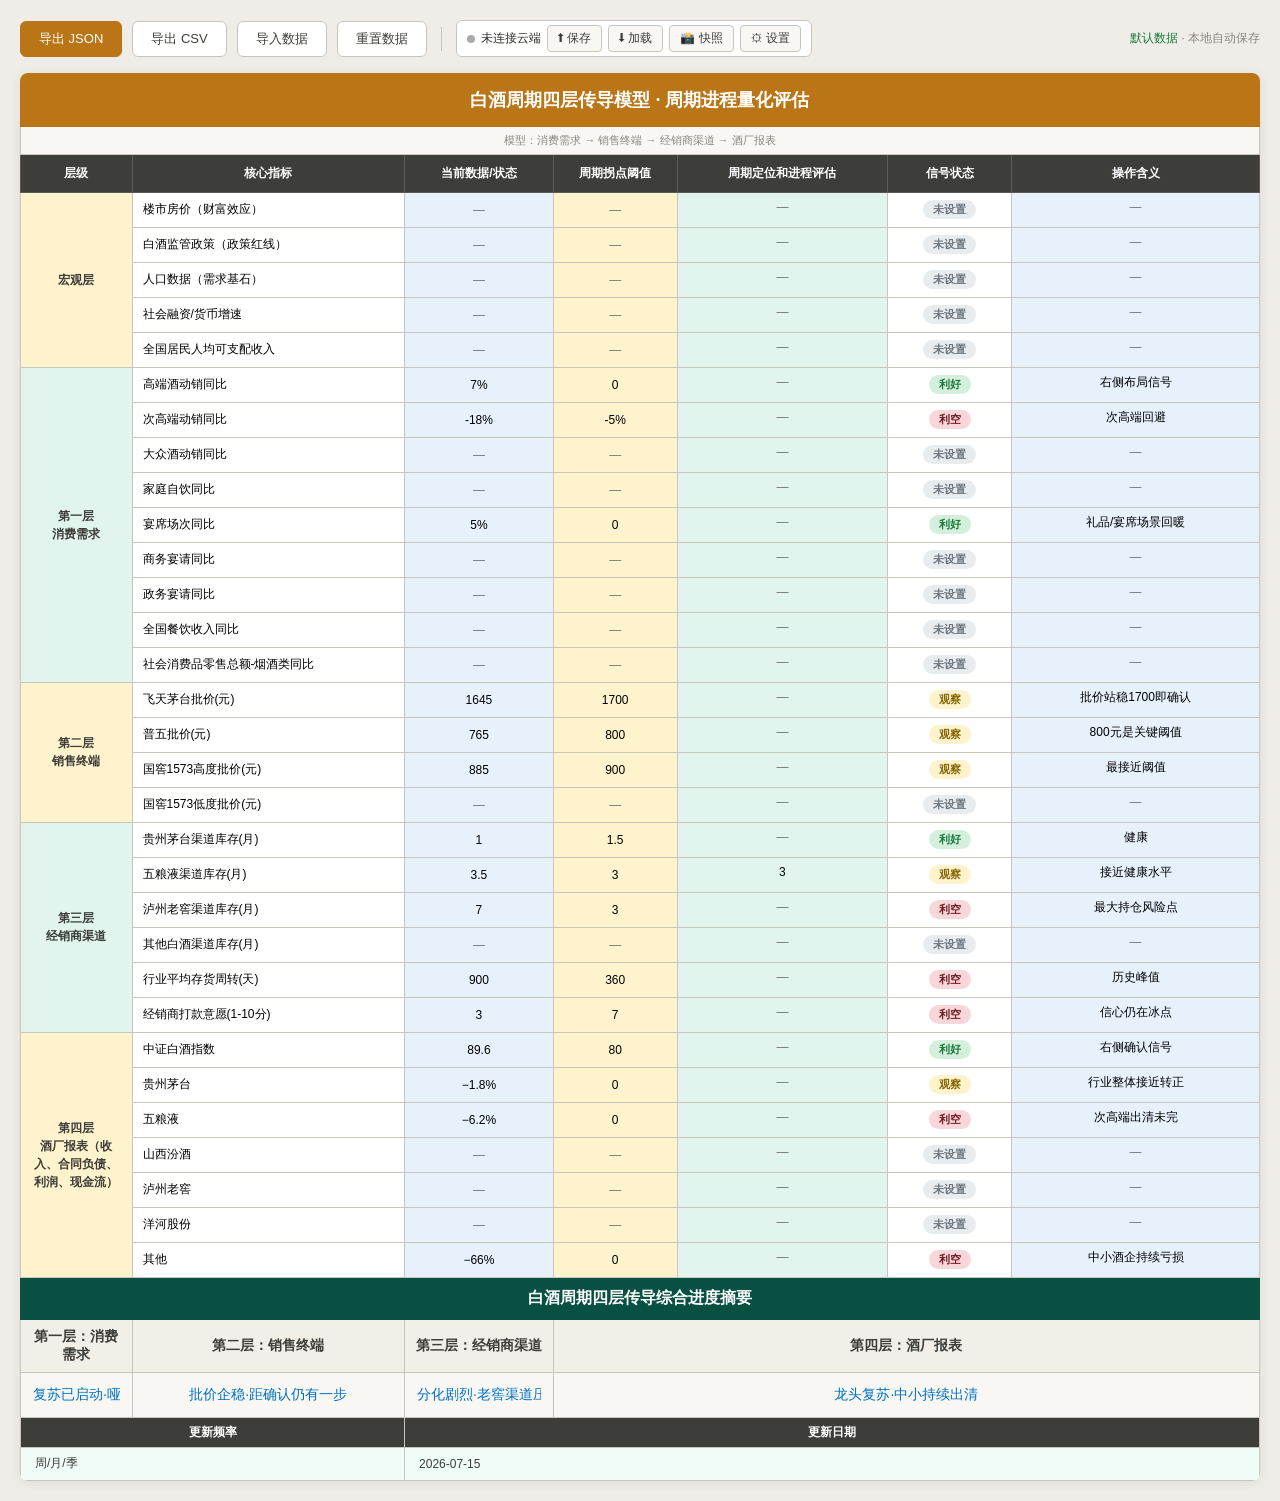
==== baijiu/index.html @ c098c2c5 "feat: 新增白酒周期四层传导模型页面 (含GitHub API云端同步+命名快照)" ====
<!DOCTYPE html>
<html lang="zh-CN">
<head>
<meta charset="UTF-8">
<meta name="viewport" content="width=device-width, initial-scale=1.0">
<title>白酒周期四层传导模型 · 周期进程量化评估</title>
<style>
  /* === Reset & Base === */
  * { margin: 0; padding: 0; box-sizing: border-box; }
  body {
    font-family: "Noto Sans CJK SC", "Microsoft YaHei", "SimSun", sans-serif;
    background: #f0ede8;
    color: #2d2d2a;
    padding: 20px;
    min-height: 100vh;
  }

  /* === Color Tokens (from Excel) === */
  :root {
    --c-title-bg: #BA7517;
    --c-subtitle-bg: #F8F7F4;
    --c-subtitle-text: #888780;
    --c-header-bg: #3D3D3A;
    --c-header-text: #FFFFFF;
    --c-section-yellow: #FEF3CD;
    --c-section-green: #E1F5EE;
    --c-data-blue: #E6F1FB;
    --c-threshold-yellow: #FEF3CD;
    --c-assess-green: #E1F5EE;
    --c-signal-yellow: #FEF3CD;
    --c-op-blue: #E6F1FB;
    --c-summary-header-bg: #085041;
    --c-summary-label-bg: #F1EFE8;
    --c-summary-value-bg: #F8F7F4;
    --c-summary-value-text: #0070C0;
    --c-footer-header-bg: #3D3D3A;
    --c-footer-value-bg: #F0FCF7;
    --c-border: #C8C5BE;
    --c-text-dark: #3D3D3A;
    --c-text-blue: #0070C0;
  }

  /* === Toolbar === */
  .toolbar {
    max-width: 1400px;
    margin: 0 auto 16px;
    display: flex;
    gap: 10px;
    align-items: center;
    flex-wrap: wrap;
  }
  .toolbar .info {
    margin-left: auto;
    font-size: 12px;
    color: #888780;
  }
  .btn {
    padding: 8px 18px;
    border: 1px solid var(--c-border);
    border-radius: 6px;
    background: #fff;
    color: var(--c-text-dark);
    font-size: 13px;
    cursor: pointer;
    transition: all 0.15s;
    font-family: inherit;
  }
  .btn:hover { background: var(--c-section-yellow); border-color: #BA7517; }
  .btn.primary { background: #BA7517; color: #fff; border-color: #BA7517; }
  .btn.primary:hover { background: #a06312; }
  .btn.danger { color: #c0392b; }
  .btn.danger:hover { background: #fef2f2; border-color: #c0392b; }

  /* === Table Container === */
  .table-container {
    max-width: 1400px;
    margin: 0 auto;
    background: #fff;
    border-radius: 8px;
    box-shadow: 0 2px 12px rgba(0,0,0,0.08);
    overflow: hidden;
  }

  table {
    width: 100%;
    border-collapse: collapse;
    font-size: 13px;
    table-layout: fixed;
  }

  th, td {
    border: 1px solid var(--c-border);
    padding: 6px 8px;
    vertical-align: middle;
    position: relative;
  }

  /* Column widths */
  col.col-level   { width: 9%; }
  col.col-indicator { width: 22%; }
  col.col-data    { width: 12%; }
  col.col-threshold { width: 10%; }
  col.col-assess  { width: 17%; }
  col.col-signal  { width: 10%; }
  col.col-op      { width: 20%; }

  /* === Title Row === */
  .title-row td {
    background: var(--c-title-bg);
    color: #fff;
    font-size: 18px;
    font-weight: bold;
    text-align: center;
    padding: 14px;
    border-color: var(--c-title-bg);
  }

  /* === Subtitle Row === */
  .subtitle-row td {
    background: var(--c-subtitle-bg);
    color: var(--c-subtitle-text);
    font-size: 11px;
    text-align: center;
    padding: 6px;
    border-color: var(--c-border);
  }

  /* === Header Row === */
  .header-row th {
    background: var(--c-header-bg);
    color: var(--c-header-text);
    font-size: 12px;
    font-weight: bold;
    text-align: center;
    padding: 10px 6px;
    border-color: #5a5a56;
    line-height: 1.4;
  }

  /* === Section Labels (B column) === */
  .section-label {
    font-weight: bold;
    font-size: 12px;
    text-align: center;
    color: var(--c-text-dark);
    vertical-align: middle !important;
    line-height: 1.5;
    white-space: pre-line;
    writing-mode: horizontal-tb;
  }
  .section-label.yellow { background: var(--c-section-yellow); }
  .section-label.green  { background: var(--c-section-green); }

  /* === Indicator Cells (C column) === */
  .indicator-cell {
    background: #fff;
    font-size: 12px;
    color: #000;
    text-align: left;
    padding: 5px 10px;
  }

  /* === Editable Cells === */
  .editable {
    font-size: 12px;
    text-align: center;
    padding: 2px;
    transition: background 0.15s;
  }
  .editable input,
  .editable textarea {
    width: 100%;
    border: none;
    background: transparent;
    font-family: inherit;
    font-size: 12px;
    text-align: center;
    padding: 4px 6px;
    outline: none;
    border-radius: 3px;
    color: #000;
  }
  .editable input:focus,
  .editable textarea:focus {
    background: #fff;
    box-shadow: 0 0 0 2px #BA7517 inset;
  }
  .editable textarea {
    resize: none;
    overflow: hidden;
    min-height: 24px;
    line-height: 1.4;
  }

  .cell-data    { background: var(--c-data-blue); }
  .cell-threshold { background: var(--c-threshold-yellow); }
  .cell-assess  { background: var(--c-assess-green); }
  .cell-signal  { background: var(--c-signal-yellow); }
  .cell-op      { background: var(--c-op-blue); }

  /* === Summary Section === */
  .summary-title td {
    background: var(--c-summary-header-bg);
    color: #fff;
    font-size: 16px;
    font-weight: bold;
    text-align: center;
    padding: 10px;
    border-color: var(--c-summary-header-bg);
  }
  .summary-header td {
    background: var(--c-summary-label-bg);
    color: var(--c-text-dark);
    font-size: 14px;
    font-weight: bold;
    text-align: center;
    padding: 8px;
  }
  .summary-value td {
    background: var(--c-summary-value-bg);
    color: var(--c-summary-value-text);
    font-size: 14px;
    text-align: center;
    padding: 10px 8px;
  }
  .summary-value td input,
  .summary-value td textarea {
    width: 100%;
    border: none;
    background: transparent;
    font-family: inherit;
    font-size: 14px;
    text-align: center;
    color: var(--c-text-blue);
    padding: 4px;
    outline: none;
    border-radius: 3px;
  }
  .summary-value td input:focus,
  .summary-value td textarea:focus {
    background: #fff;
    box-shadow: 0 0 0 2px #085041 inset;
  }

  /* === Footer === */
  .footer-header td {
    background: var(--c-footer-header-bg);
    color: #fff;
    font-size: 12px;
    font-weight: bold;
    text-align: center;
    padding: 6px;
  }
  .footer-value td {
    background: var(--c-footer-value-bg);
    font-size: 12px;
    text-align: left;
    padding: 6px 10px;
    color: var(--c-text-dark);
  }
  .footer-value td input {
    width: 100%;
    border: none;
    background: transparent;
    font-family: inherit;
    font-size: 12px;
    text-align: left;
    padding: 3px 4px;
    outline: none;
    color: var(--c-text-dark);
    border-radius: 3px;
  }
  .footer-value td input:focus {
    background: #fff;
    box-shadow: 0 0 0 2px #3D3D3A inset;
  }

  /* === Signal Status Badges === */
  .signal-badge {
    display: inline-block;
    padding: 2px 10px;
    border-radius: 10px;
    font-size: 11px;
    font-weight: bold;
    cursor: pointer;
    white-space: nowrap;
  }
  .signal-green  { background: #d4f0dd; color: #1a7a3a; }
  .signal-yellow { background: #fff3cd; color: #856404; }
  .signal-red    { background: #f8d7da; color: #721c24; }
  .signal-gray   { background: #e9ecef; color: #6c757d; }

  .signal-cell {
    text-align: center;
    padding: 4px;
    cursor: pointer;
  }

  /* === Responsive === */
  @media (max-width: 900px) {
    body { padding: 8px; }
    .table-container { overflow-x: auto; border-radius: 4px; }
    table { min-width: 800px; }
  }

  /* Save indicator */
  #saveStatus {
    font-size: 12px;
    color: #888780;
    transition: color 0.3s;
  }
  #saveStatus.saving { color: #BA7517; }
  #saveStatus.saved  { color: #1a7a3a; }

  /* === Cloud Sync Bar === */
  .cloud-bar {
    display: inline-flex;
    align-items: center;
    gap: 6px;
    background: #fff;
    border: 1px solid var(--c-border);
    border-radius: 6px;
    padding: 4px 10px;
    font-size: 12px;
  }
  .cloud-dot {
    display: inline-block;
    width: 8px;
    height: 8px;
    border-radius: 50%;
    background: #aaa;
    flex-shrink: 0;
    transition: background 0.3s;
  }
  .cloud-dot.synced  { background: #1a7a3a; }
  .cloud-dot.saving  { background: #BA7517; animation: pulse 1s infinite; }
  .cloud-dot.loading { background: #3b82f6; animation: pulse 1s infinite; }
  .cloud-dot.error   { background: #c0392b; }
  .cloud-dot.offline { background: #aaa; }
  @keyframes pulse { 0%,100% { opacity: 1; } 50% { opacity: 0.3; } }
  #cloudStatusText {
    white-space: nowrap;
    max-width: 260px;
    overflow: hidden;
    text-overflow: ellipsis;
  }
  .cloud-btn {
    padding: 4px 10px;
    border: 1px solid var(--c-border);
    border-radius: 4px;
    background: #f8f7f4;
    color: var(--c-text-dark);
    cursor: pointer;
    font-size: 12px;
    font-family: inherit;
    transition: all 0.15s;
    white-space: nowrap;
  }
  .cloud-btn:hover { background: var(--c-section-yellow); border-color: #BA7517; }
  .cloud-btn:disabled { opacity: 0.5; cursor: not-allowed; }

  /* === Modal === */
  .modal-overlay {
    display: none;
    position: fixed;
    top: 0; left: 0; right: 0; bottom: 0;
    background: rgba(0,0,0,0.5);
    z-index: 9999;
    align-items: center;
    justify-content: center;
  }
  .modal-overlay.show { display: flex; }
  .modal-box {
    background: #fff;
    border-radius: 10px;
    padding: 28px 32px;
    max-width: 580px;
    width: 90%;
    max-height: 85vh;
    overflow-y: auto;
    box-shadow: 0 20px 60px rgba(0,0,0,0.3);
  }
  .modal-box h3 {
    font-size: 18px;
    margin-bottom: 8px;
    color: var(--c-text-dark);
  }
  .modal-box p {
    font-size: 13px;
    color: #666;
    line-height: 1.7;
    margin-bottom: 14px;
  }
  .modal-box p a { color: #0070C0; text-decoration: none; }
  .modal-box p a:hover { text-decoration: underline; }
  .modal-box input[type="password"],
  .modal-box input[type="text"] {
    width: 100%;
    padding: 10px 14px;
    border: 1px solid var(--c-border);
    border-radius: 6px;
    font-size: 14px;
    font-family: monospace;
    margin-bottom: 14px;
    background: #f8f9fa;
  }
  .modal-box input:focus {
    outline: 2px solid #BA7517;
    background: #fff;
  }
  .modal-detail {
    background: #f8f9fa;
    border-radius: 8px;
    padding: 12px 16px;
    margin-bottom: 14px;
    font-size: 12px;
    line-height: 1.8;
    color: #666;
  }
  .modal-detail ol { padding-left: 18px; }
  .modal-detail code {
    background: #FEF3CD;
    padding: 1px 5px;
    border-radius: 3px;
    font-size: 11px;
    color: #856404;
  }
  .modal-actions {
    display: flex;
    gap: 10px;
    justify-content: flex-end;
    margin-top: 8px;
  }
  .modal-actions .btn.danger { margin-right: auto; }

  /* === Snapshot List === */
  .snapshot-list {
    max-height: 360px;
    overflow-y: auto;
    border: 1px solid var(--c-border);
    border-radius: 6px;
    margin: 12px 0;
  }
  .snapshot-item {
    display: flex;
    align-items: center;
    gap: 10px;
    padding: 10px 14px;
    border-bottom: 1px solid #eee;
    font-size: 13px;
    transition: background 0.15s;
  }
  .snapshot-item:last-child { border-bottom: none; }
  .snapshot-item:hover { background: #f8f9fa; }
  .snapshot-item .snap-msg {
    flex: 1;
    font-weight: 500;
    color: var(--c-text-dark);
    overflow: hidden;
    text-overflow: ellipsis;
    white-space: nowrap;
  }
  .snapshot-item .snap-date {
    font-size: 11px;
    color: #888;
    white-space: nowrap;
  }
  .snapshot-item .snap-restore {
    padding: 3px 10px;
    font-size: 11px;
    border: 1px solid var(--c-border);
    border-radius: 4px;
    background: #fff;
    cursor: pointer;
    color: #0070C0;
    transition: all 0.15s;
    white-space: nowrap;
  }
  .snapshot-item .snap-restore:hover {
    background: #E6F1FB;
    border-color: #0070C0;
  }
  .snapshot-empty {
    text-align: center;
    padding: 30px;
    color: #888;
    font-size: 13px;
  }
  .snap-input-row {
    display: flex;
    gap: 8px;
    margin-bottom: 12px;
  }
  .snap-input-row input {
    flex: 1;
    padding: 8px 12px;
    border: 1px solid var(--c-border);
    border-radius: 6px;
    font-size: 13px;
    font-family: inherit;
  }
  .snap-input-row input:focus {
    outline: 2px solid #BA7517;
    background: #fff;
  }

  /* === Toolbar separator === */
  .toolbar-sep {
    width: 1px;
    height: 24px;
    background: var(--c-border);
    margin: 0 4px;
  }
</style>
</head>
<body>

<!-- Toolbar -->
<div class="toolbar">
  <button class="btn primary" onclick="exportJSON()">导出 JSON</button>
  <button class="btn" onclick="exportCSV()">导出 CSV</button>
  <button class="btn" onclick="importJSON()">导入数据</button>
  <button class="btn" onclick="resetData()">重置数据</button>
  <input type="file" id="fileInput" accept=".json" style="display:none" onchange="handleFileImport(event)">
  <div class="toolbar-sep"></div>
  <!-- Cloud Sync Bar -->
  <div class="cloud-bar">
    <span class="cloud-dot offline" id="cloudDot"></span>
    <span id="cloudStatusText">未连接云端</span>
    <button class="cloud-btn" onclick="manualCloudSave()" title="手动保存到云端">⬆ 保存</button>
    <button class="cloud-btn" onclick="cloudLoadAndRender()" title="从云端拉取最新数据">⬇ 加载</button>
    <button class="cloud-btn" onclick="showSnapshotModal()" title="查看/恢复命名快照">📸 快照</button>
    <button class="cloud-btn" onclick="showTokenModal()" title="云端同步设置">⚙ 设置</button>
  </div>
  <span class="info">
    <span id="saveStatus">已加载</span> · 本地自动保存
  </span>
</div>

<!-- Table -->
<div class="table-container">
<table id="mainTable">
  <colgroup>
    <col class="col-level">
    <col class="col-indicator">
    <col class="col-data">
    <col class="col-threshold">
    <col class="col-assess">
    <col class="col-signal">
    <col class="col-op">
  </colgroup>

  <!-- Title -->
  <tr class="title-row">
    <td colspan="7">白酒周期四层传导模型 · 周期进程量化评估</td>
  </tr>

  <!-- Subtitle -->
  <tr class="subtitle-row">
    <td colspan="7">模型：消费需求 → 销售终端 → 经销商渠道 → 酒厂报表</td>
  </tr>

  <!-- Header -->
  <tr class="header-row">
    <th>层级</th>
    <th>核心指标</th>
    <th>当前数据/状态</th>
    <th>周期拐点阈值</th>
    <th>周期定位和进程评估</th>
    <th>信号状态</th>
    <th>操作含义</th>
  </tr>

  <!-- ===== 宏观层 (rows 6-10) ===== -->
  <tr>
    <td rowspan="5" class="section-label yellow" contenteditable="true">宏观层</td>
    <td class="indicator-cell" contenteditable="true">楼市房价（财富效应）</td>
    <td class="editable cell-data"><input type="text" data-key="macro_1_data" placeholder="—"></td>
    <td class="editable cell-threshold"><input type="text" data-key="macro_1_thresh" placeholder="—"></td>
    <td class="editable cell-assess"><textarea data-key="macro_1_assess" rows="1" placeholder="—"></textarea></td>
    <td class="signal-cell" data-key="macro_1_signal" onclick="cycleSignal(this)"><span class="signal-badge signal-gray">未设置</span></td>
    <td class="editable cell-op"><textarea data-key="macro_1_op" rows="1" placeholder="—"></textarea></td>
  </tr>
  <tr>
    <td class="indicator-cell" contenteditable="true">白酒监管政策（政策红线）</td>
    <td class="editable cell-data"><input type="text" data-key="macro_2_data" placeholder="—"></td>
    <td class="editable cell-threshold"><input type="text" data-key="macro_2_thresh" placeholder="—"></td>
    <td class="editable cell-assess"><textarea data-key="macro_2_assess" rows="1" placeholder="—"></textarea></td>
    <td class="signal-cell" data-key="macro_2_signal" onclick="cycleSignal(this)"><span class="signal-badge signal-gray">未设置</span></td>
    <td class="editable cell-op"><textarea data-key="macro_2_op" rows="1" placeholder="—"></textarea></td>
  </tr>
  <tr>
    <td class="indicator-cell" contenteditable="true">人口数据（需求基石）</td>
    <td class="editable cell-data"><input type="text" data-key="macro_3_data" placeholder="—"></td>
    <td class="editable cell-threshold"><input type="text" data-key="macro_3_thresh" placeholder="—"></td>
    <td class="editable cell-assess"><textarea data-key="macro_3_assess" rows="1" placeholder="—"></textarea></td>
    <td class="signal-cell" data-key="macro_3_signal" onclick="cycleSignal(this)"><span class="signal-badge signal-gray">未设置</span></td>
    <td class="editable cell-op"><textarea data-key="macro_3_op" rows="1" placeholder="—"></textarea></td>
  </tr>
  <tr>
    <td class="indicator-cell" contenteditable="true">社会融资/货币增速</td>
    <td class="editable cell-data"><input type="text" data-key="macro_4_data" placeholder="—"></td>
    <td class="editable cell-threshold"><input type="text" data-key="macro_4_thresh" placeholder="—"></td>
    <td class="editable cell-assess"><textarea data-key="macro_4_assess" rows="1" placeholder="—"></textarea></td>
    <td class="signal-cell" data-key="macro_4_signal" onclick="cycleSignal(this)"><span class="signal-badge signal-gray">未设置</span></td>
    <td class="editable cell-op"><textarea data-key="macro_4_op" rows="1" placeholder="—"></textarea></td>
  </tr>
  <tr>
    <td class="indicator-cell" contenteditable="true">全国居民人均可支配收入</td>
    <td class="editable cell-data"><input type="text" data-key="macro_5_data" placeholder="—"></td>
    <td class="editable cell-threshold"><input type="text" data-key="macro_5_thresh" placeholder="—"></td>
    <td class="editable cell-assess"><textarea data-key="macro_5_assess" rows="1" placeholder="—"></textarea></td>
    <td class="signal-cell" data-key="macro_5_signal" onclick="cycleSignal(this)"><span class="signal-badge signal-gray">未设置</span></td>
    <td class="editable cell-op"><textarea data-key="macro_5_op" rows="1" placeholder="—"></textarea></td>
  </tr>

  <!-- ===== 第一层 消费需求 (rows 11-19) ===== -->
  <tr>
    <td rowspan="9" class="section-label green" contenteditable="true">第一层
消费需求</td>
    <td class="indicator-cell" contenteditable="true">高端酒动销同比</td>
    <td class="editable cell-data"><input type="text" data-key="l1_1_data" value="7%"></td>
    <td class="editable cell-threshold"><input type="text" data-key="l1_1_thresh" value="0"></td>
    <td class="editable cell-assess"><textarea data-key="l1_1_assess" rows="1" placeholder="—"></textarea></td>
    <td class="signal-cell" data-key="l1_1_signal" onclick="cycleSignal(this)"><span class="signal-badge signal-green">利好</span></td>
    <td class="editable cell-op"><textarea data-key="l1_1_op" rows="1">右侧布局信号</textarea></td>
  </tr>
  <tr>
    <td class="indicator-cell" contenteditable="true">次高端动销同比</td>
    <td class="editable cell-data"><input type="text" data-key="l1_2_data" value="-18%"></td>
    <td class="editable cell-threshold"><input type="text" data-key="l1_2_thresh" value="-5%"></td>
    <td class="editable cell-assess"><textarea data-key="l1_2_assess" rows="1" placeholder="—"></textarea></td>
    <td class="signal-cell" data-key="l1_2_signal" onclick="cycleSignal(this)"><span class="signal-badge signal-red">利空</span></td>
    <td class="editable cell-op"><textarea data-key="l1_2_op" rows="1">次高端回避</textarea></td>
  </tr>
  <tr>
    <td class="indicator-cell" contenteditable="true">大众酒动销同比</td>
    <td class="editable cell-data"><input type="text" data-key="l1_3_data" placeholder="—"></td>
    <td class="editable cell-threshold"><input type="text" data-key="l1_3_thresh" placeholder="—"></td>
    <td class="editable cell-assess"><textarea data-key="l1_3_assess" rows="1" placeholder="—"></textarea></td>
    <td class="signal-cell" data-key="l1_3_signal" onclick="cycleSignal(this)"><span class="signal-badge signal-gray">未设置</span></td>
    <td class="editable cell-op"><textarea data-key="l1_3_op" rows="1" placeholder="—"></textarea></td>
  </tr>
  <tr>
    <td class="indicator-cell" contenteditable="true">家庭自饮同比</td>
    <td class="editable cell-data"><input type="text" data-key="l1_4_data" placeholder="—"></td>
    <td class="editable cell-threshold"><input type="text" data-key="l1_4_thresh" placeholder="—"></td>
    <td class="editable cell-assess"><textarea data-key="l1_4_assess" rows="1" placeholder="—"></textarea></td>
    <td class="signal-cell" data-key="l1_4_signal" onclick="cycleSignal(this)"><span class="signal-badge signal-gray">未设置</span></td>
    <td class="editable cell-op"><textarea data-key="l1_4_op" rows="1" placeholder="—"></textarea></td>
  </tr>
  <tr>
    <td class="indicator-cell" contenteditable="true">宴席场次同比</td>
    <td class="editable cell-data"><input type="text" data-key="l1_5_data" value="5%"></td>
    <td class="editable cell-threshold"><input type="text" data-key="l1_5_thresh" value="0"></td>
    <td class="editable cell-assess"><textarea data-key="l1_5_assess" rows="1" placeholder="—"></textarea></td>
    <td class="signal-cell" data-key="l1_5_signal" onclick="cycleSignal(this)"><span class="signal-badge signal-green">利好</span></td>
    <td class="editable cell-op"><textarea data-key="l1_5_op" rows="1">礼品/宴席场景回暖</textarea></td>
  </tr>
  <tr>
    <td class="indicator-cell" contenteditable="true">商务宴请同比</td>
    <td class="editable cell-data"><input type="text" data-key="l1_6_data" placeholder="—"></td>
    <td class="editable cell-threshold"><input type="text" data-key="l1_6_thresh" placeholder="—"></td>
    <td class="editable cell-assess"><textarea data-key="l1_6_assess" rows="1" placeholder="—"></textarea></td>
    <td class="signal-cell" data-key="l1_6_signal" onclick="cycleSignal(this)"><span class="signal-badge signal-gray">未设置</span></td>
    <td class="editable cell-op"><textarea data-key="l1_6_op" rows="1" placeholder="—"></textarea></td>
  </tr>
  <tr>
    <td class="indicator-cell" contenteditable="true">政务宴请同比</td>
    <td class="editable cell-data"><input type="text" data-key="l1_7_data" placeholder="—"></td>
    <td class="editable cell-threshold"><input type="text" data-key="l1_7_thresh" placeholder="—"></td>
    <td class="editable cell-assess"><textarea data-key="l1_7_assess" rows="1" placeholder="—"></textarea></td>
    <td class="signal-cell" data-key="l1_7_signal" onclick="cycleSignal(this)"><span class="signal-badge signal-gray">未设置</span></td>
    <td class="editable cell-op"><textarea data-key="l1_7_op" rows="1" placeholder="—"></textarea></td>
  </tr>
  <tr>
    <td class="indicator-cell" contenteditable="true">全国餐饮收入同比</td>
    <td class="editable cell-data"><input type="text" data-key="l1_8_data" placeholder="—"></td>
    <td class="editable cell-threshold"><input type="text" data-key="l1_8_thresh" placeholder="—"></td>
    <td class="editable cell-assess"><textarea data-key="l1_8_assess" rows="1" placeholder="—"></textarea></td>
    <td class="signal-cell" data-key="l1_8_signal" onclick="cycleSignal(this)"><span class="signal-badge signal-gray">未设置</span></td>
    <td class="editable cell-op"><textarea data-key="l1_8_op" rows="1" placeholder="—"></textarea></td>
  </tr>
  <tr>
    <td class="indicator-cell" contenteditable="true">社会消费品零售总额-烟酒类同比</td>
    <td class="editable cell-data"><input type="text" data-key="l1_9_data" placeholder="—"></td>
    <td class="editable cell-threshold"><input type="text" data-key="l1_9_thresh" placeholder="—"></td>
    <td class="editable cell-assess"><textarea data-key="l1_9_assess" rows="1" placeholder="—"></textarea></td>
    <td class="signal-cell" data-key="l1_9_signal" onclick="cycleSignal(this)"><span class="signal-badge signal-gray">未设置</span></td>
    <td class="editable cell-op"><textarea data-key="l1_9_op" rows="1" placeholder="—"></textarea></td>
  </tr>

  <!-- ===== 第二层 销售终端 (rows 20-23) ===== -->
  <tr>
    <td rowspan="4" class="section-label yellow" contenteditable="true">第二层
销售终端</td>
    <td class="indicator-cell" contenteditable="true">飞天茅台批价(元)</td>
    <td class="editable cell-data"><input type="text" data-key="l2_1_data" value="1645"></td>
    <td class="editable cell-threshold"><input type="text" data-key="l2_1_thresh" value="1700"></td>
    <td class="editable cell-assess"><textarea data-key="l2_1_assess" rows="1" placeholder="—"></textarea></td>
    <td class="signal-cell" data-key="l2_1_signal" onclick="cycleSignal(this)"><span class="signal-badge signal-yellow">观察</span></td>
    <td class="editable cell-op"><textarea data-key="l2_1_op" rows="1">批价站稳1700即确认</textarea></td>
  </tr>
  <tr>
    <td class="indicator-cell" contenteditable="true">普五批价(元)</td>
    <td class="editable cell-data"><input type="text" data-key="l2_2_data" value="765"></td>
    <td class="editable cell-threshold"><input type="text" data-key="l2_2_thresh" value="800"></td>
    <td class="editable cell-assess"><textarea data-key="l2_2_assess" rows="1" placeholder="—"></textarea></td>
    <td class="signal-cell" data-key="l2_2_signal" onclick="cycleSignal(this)"><span class="signal-badge signal-yellow">观察</span></td>
    <td class="editable cell-op"><textarea data-key="l2_2_op" rows="1">800元是关键阈值</textarea></td>
  </tr>
  <tr>
    <td class="indicator-cell" contenteditable="true">国窖1573高度批价(元)</td>
    <td class="editable cell-data"><input type="text" data-key="l2_3_data" value="885"></td>
    <td class="editable cell-threshold"><input type="text" data-key="l2_3_thresh" value="900"></td>
    <td class="editable cell-assess"><textarea data-key="l2_3_assess" rows="1" placeholder="—"></textarea></td>
    <td class="signal-cell" data-key="l2_3_signal" onclick="cycleSignal(this)"><span class="signal-badge signal-yellow">观察</span></td>
    <td class="editable cell-op"><textarea data-key="l2_3_op" rows="1">最接近阈值</textarea></td>
  </tr>
  <tr>
    <td class="indicator-cell" contenteditable="true">国窖1573低度批价(元)</td>
    <td class="editable cell-data"><input type="text" data-key="l2_4_data" placeholder="—"></td>
    <td class="editable cell-threshold"><input type="text" data-key="l2_4_thresh" placeholder="—"></td>
    <td class="editable cell-assess"><textarea data-key="l2_4_assess" rows="1" placeholder="—"></textarea></td>
    <td class="signal-cell" data-key="l2_4_signal" onclick="cycleSignal(this)"><span class="signal-badge signal-gray">未设置</span></td>
    <td class="editable cell-op"><textarea data-key="l2_4_op" rows="1" placeholder="—"></textarea></td>
  </tr>

  <!-- ===== 第三层 经销商渠道 (rows 24-29) ===== -->
  <tr>
    <td rowspan="6" class="section-label green" contenteditable="true">第三层
经销商渠道</td>
    <td class="indicator-cell" contenteditable="true">贵州茅台渠道库存(月)</td>
    <td class="editable cell-data"><input type="text" data-key="l3_1_data" value="1"></td>
    <td class="editable cell-threshold"><input type="text" data-key="l3_1_thresh" value="1.5"></td>
    <td class="editable cell-assess"><textarea data-key="l3_1_assess" rows="1" placeholder="—"></textarea></td>
    <td class="signal-cell" data-key="l3_1_signal" onclick="cycleSignal(this)"><span class="signal-badge signal-green">利好</span></td>
    <td class="editable cell-op"><textarea data-key="l3_1_op" rows="1">健康</textarea></td>
  </tr>
  <tr>
    <td class="indicator-cell" contenteditable="true">五粮液渠道库存(月)</td>
    <td class="editable cell-data"><input type="text" data-key="l3_2_data" value="3.5"></td>
    <td class="editable cell-threshold"><input type="text" data-key="l3_2_thresh" value="3"></td>
    <td class="editable cell-assess"><textarea data-key="l3_2_assess" rows="1">3</textarea></td>
    <td class="signal-cell" data-key="l3_2_signal" onclick="cycleSignal(this)"><span class="signal-badge signal-yellow">观察</span></td>
    <td class="editable cell-op"><textarea data-key="l3_2_op" rows="1">接近健康水平</textarea></td>
  </tr>
  <tr>
    <td class="indicator-cell" contenteditable="true">泸州老窖渠道库存(月)</td>
    <td class="editable cell-data"><input type="text" data-key="l3_3_data" value="7"></td>
    <td class="editable cell-threshold"><input type="text" data-key="l3_3_thresh" value="3"></td>
    <td class="editable cell-assess"><textarea data-key="l3_3_assess" rows="1" placeholder="—"></textarea></td>
    <td class="signal-cell" data-key="l3_3_signal" onclick="cycleSignal(this)"><span class="signal-badge signal-red">利空</span></td>
    <td class="editable cell-op"><textarea data-key="l3_3_op" rows="1">最大持仓风险点</textarea></td>
  </tr>
  <tr>
    <td class="indicator-cell" contenteditable="true">其他白酒渠道库存(月)</td>
    <td class="editable cell-data"><input type="text" data-key="l3_4_data" placeholder="—"></td>
    <td class="editable cell-threshold"><input type="text" data-key="l3_4_thresh" placeholder="—"></td>
    <td class="editable cell-assess"><textarea data-key="l3_4_assess" rows="1" placeholder="—"></textarea></td>
    <td class="signal-cell" data-key="l3_4_signal" onclick="cycleSignal(this)"><span class="signal-badge signal-gray">未设置</span></td>
    <td class="editable cell-op"><textarea data-key="l3_4_op" rows="1" placeholder="—"></textarea></td>
  </tr>
  <tr>
    <td class="indicator-cell" contenteditable="true">行业平均存货周转(天)</td>
    <td class="editable cell-data"><input type="text" data-key="l3_5_data" value="900"></td>
    <td class="editable cell-threshold"><input type="text" data-key="l3_5_thresh" value="360"></td>
    <td class="editable cell-assess"><textarea data-key="l3_5_assess" rows="1" placeholder="—"></textarea></td>
    <td class="signal-cell" data-key="l3_5_signal" onclick="cycleSignal(this)"><span class="signal-badge signal-red">利空</span></td>
    <td class="editable cell-op"><textarea data-key="l3_5_op" rows="1">历史峰值</textarea></td>
  </tr>
  <tr>
    <td class="indicator-cell" contenteditable="true">经销商打款意愿(1-10分)</td>
    <td class="editable cell-data"><input type="text" data-key="l3_6_data" value="3"></td>
    <td class="editable cell-threshold"><input type="text" data-key="l3_6_thresh" value="7"></td>
    <td class="editable cell-assess"><textarea data-key="l3_6_assess" rows="1" placeholder="—"></textarea></td>
    <td class="signal-cell" data-key="l3_6_signal" onclick="cycleSignal(this)"><span class="signal-badge signal-red">利空</span></td>
    <td class="editable cell-op"><textarea data-key="l3_6_op" rows="1">信心仍在冰点</textarea></td>
  </tr>

  <!-- ===== 第四层 酒厂报表 (rows 30-36) ===== -->
  <tr>
    <td rowspan="7" class="section-label yellow" contenteditable="true">第四层
酒厂报表（收入、合同负债、利润、现金流）</td>
    <td class="indicator-cell" contenteditable="true">中证白酒指数</td>
    <td class="editable cell-data"><input type="text" data-key="l4_1_data" value="89.6"></td>
    <td class="editable cell-threshold"><input type="text" data-key="l4_1_thresh" value="80"></td>
    <td class="editable cell-assess"><textarea data-key="l4_1_assess" rows="1" placeholder="—"></textarea></td>
    <td class="signal-cell" data-key="l4_1_signal" onclick="cycleSignal(this)"><span class="signal-badge signal-green">利好</span></td>
    <td class="editable cell-op"><textarea data-key="l4_1_op" rows="1">右侧确认信号</textarea></td>
  </tr>
  <tr>
    <td class="indicator-cell" contenteditable="true">贵州茅台</td>
    <td class="editable cell-data"><input type="text" data-key="l4_2_data" value="−1.8%"></td>
    <td class="editable cell-threshold"><input type="text" data-key="l4_2_thresh" value="0"></td>
    <td class="editable cell-assess"><textarea data-key="l4_2_assess" rows="1" placeholder="—"></textarea></td>
    <td class="signal-cell" data-key="l4_2_signal" onclick="cycleSignal(this)"><span class="signal-badge signal-yellow">观察</span></td>
    <td class="editable cell-op"><textarea data-key="l4_2_op" rows="1">行业整体接近转正</textarea></td>
  </tr>
  <tr>
    <td class="indicator-cell" contenteditable="true">五粮液</td>
    <td class="editable cell-data"><input type="text" data-key="l4_3_data" value="−6.2%"></td>
    <td class="editable cell-threshold"><input type="text" data-key="l4_3_thresh" value="0"></td>
    <td class="editable cell-assess"><textarea data-key="l4_3_assess" rows="1" placeholder="—"></textarea></td>
    <td class="signal-cell" data-key="l4_3_signal" onclick="cycleSignal(this)"><span class="signal-badge signal-red">利空</span></td>
    <td class="editable cell-op"><textarea data-key="l4_3_op" rows="1">次高端出清未完</textarea></td>
  </tr>
  <tr>
    <td class="indicator-cell" contenteditable="true">山西汾酒</td>
    <td class="editable cell-data"><input type="text" data-key="l4_4_data" placeholder="—"></td>
    <td class="editable cell-threshold"><input type="text" data-key="l4_4_thresh" placeholder="—"></td>
    <td class="editable cell-assess"><textarea data-key="l4_4_assess" rows="1" placeholder="—"></textarea></td>
    <td class="signal-cell" data-key="l4_4_signal" onclick="cycleSignal(this)"><span class="signal-badge signal-gray">未设置</span></td>
    <td class="editable cell-op"><textarea data-key="l4_4_op" rows="1" placeholder="—"></textarea></td>
  </tr>
  <tr>
    <td class="indicator-cell" contenteditable="true">泸州老窖</td>
    <td class="editable cell-data"><input type="text" data-key="l4_5_data" placeholder="—"></td>
    <td class="editable cell-threshold"><input type="text" data-key="l4_5_thresh" placeholder="—"></td>
    <td class="editable cell-assess"><textarea data-key="l4_5_assess" rows="1" placeholder="—"></textarea></td>
    <td class="signal-cell" data-key="l4_5_signal" onclick="cycleSignal(this)"><span class="signal-badge signal-gray">未设置</span></td>
    <td class="editable cell-op"><textarea data-key="l4_5_op" rows="1" placeholder="—"></textarea></td>
  </tr>
  <tr>
    <td class="indicator-cell" contenteditable="true">洋河股份</td>
    <td class="editable cell-data"><input type="text" data-key="l4_6_data" placeholder="—"></td>
    <td class="editable cell-threshold"><input type="text" data-key="l4_6_thresh" placeholder="—"></td>
    <td class="editable cell-assess"><textarea data-key="l4_6_assess" rows="1" placeholder="—"></textarea></td>
    <td class="signal-cell" data-key="l4_6_signal" onclick="cycleSignal(this)"><span class="signal-badge signal-gray">未设置</span></td>
    <td class="editable cell-op"><textarea data-key="l4_6_op" rows="1" placeholder="—"></textarea></td>
  </tr>
  <tr>
    <td class="indicator-cell" contenteditable="true">其他</td>
    <td class="editable cell-data"><input type="text" data-key="l4_7_data" value="−66%"></td>
    <td class="editable cell-threshold"><input type="text" data-key="l4_7_thresh" value="0"></td>
    <td class="editable cell-assess"><textarea data-key="l4_7_assess" rows="1" placeholder="—"></textarea></td>
    <td class="signal-cell" data-key="l4_7_signal" onclick="cycleSignal(this)"><span class="signal-badge signal-red">利空</span></td>
    <td class="editable cell-op"><textarea data-key="l4_7_op" rows="1">中小酒企持续亏损</textarea></td>
  </tr>

  <!-- ===== Summary ===== -->
  <tr class="summary-title">
    <td colspan="7">白酒周期四层传导综合进度摘要</td>
  </tr>
  <tr class="summary-header">
    <td>第一层：消费需求</td>
    <td>第二层：销售终端</td>
    <td>第三层：经销商渠道</td>
    <td colspan="4">第四层：酒厂报表</td>
  </tr>
  <tr class="summary-value">
    <td><input type="text" data-key="sum_l1" value="复苏已启动·哑铃型分化"></td>
    <td><input type="text" data-key="sum_l2" value="批价企稳·距确认仍有一步"></td>
    <td><input type="text" data-key="sum_l3" value="分化剧烈·老窖渠道压力最大"></td>
    <td colspan="4"><input type="text" data-key="sum_l4" value="龙头复苏·中小持续出清"></td>
  </tr>

  <!-- ===== Footer ===== -->
  <tr class="footer-header">
    <td colspan="2">更新频率</td>
    <td colspan="5">更新日期</td>
  </tr>
  <tr class="footer-value">
    <td colspan="2"><input type="text" data-key="freq" value="周/月/季"></td>
    <td colspan="5"><input type="text" data-key="date" value="2026-07-15"></td>
  </tr>

</table>
</div>

<script>
// =============================================
//  Data persistence (localStorage)
// =============================================
const STORAGE_KEY = 'baijiu_cycle_model_data';

// Collect all default values from the DOM
function collectData() {
  const data = {};
  // inputs & textareas
  document.querySelectorAll('[data-key]').forEach(el => {
    const key = el.dataset.key;
    if (el.tagName === 'INPUT' || el.tagName === 'TEXTAREA') {
      data[key] = el.value;
    } else if (el.classList.contains('signal-cell')) {
      const badge = el.querySelector('.signal-badge');
      data[key] = badge ? badge.textContent : '未设置';
    }
  });
  // contenteditable cells (section labels & indicators)
  document.querySelectorAll('[contenteditable="true"]').forEach((el, i) => {
    data['ce_' + i] = el.textContent;
  });
  return data;
}

function applyData(data) {
  document.querySelectorAll('[data-key]').forEach(el => {
    const key = el.dataset.key;
    if (el.tagName === 'INPUT' || el.tagName === 'TEXTAREA') {
      el.value = data[key] !== undefined ? data[key] : '';
    } else if (el.classList.contains('signal-cell')) {
      const val = data[key] || '未设置';
      setSignalBadge(el, val);
    }
  });
  document.querySelectorAll('[contenteditable="true"]').forEach((el, i) => {
    if (data['ce_' + i] !== undefined) {
      el.textContent = data['ce_' + i];
    }
  });
}

let saveTimer = null;
function saveData() {
  const status = document.getElementById('saveStatus');
  status.textContent = '保存中…';
  status.className = 'saving';
  clearTimeout(saveTimer);
  saveTimer = setTimeout(() => {
    const data = collectData();
    localStorage.setItem(STORAGE_KEY, JSON.stringify(data));
    status.textContent = '已保存 ✓';
    status.className = 'saved';
    setTimeout(() => { status.textContent = '已保存'; }, 1500);
  }, 500);
}

function loadData() {
  const raw = localStorage.getItem(STORAGE_KEY);
  if (raw) {
    try { return JSON.parse(raw); } catch(e) { return null; }
  }
  return null;
}

// =============================================
//  Signal badge cycling
// =============================================
const SIGNAL_STATES = [
  { text: '未设置', class: 'signal-gray' },
  { text: '利好',   class: 'signal-green' },
  { text: '观察',   class: 'signal-yellow' },
  { text: '利空',   class: 'signal-red' },
];

function cycleSignal(cell) {
  const badge = cell.querySelector('.signal-badge');
  const currentText = badge.textContent;
  let idx = SIGNAL_STATES.findIndex(s => s.text === currentText);
  if (idx === -1) idx = 0;
  idx = (idx + 1) % SIGNAL_STATES.length;
  const next = SIGNAL_STATES[idx];
  badge.textContent = next.text;
  badge.className = 'signal-badge ' + next.class;
  saveData();
}

function setSignalBadge(cell, text) {
  const state = SIGNAL_STATES.find(s => s.text === text) || SIGNAL_STATES[0];
  const badge = cell.querySelector('.signal-badge');
  badge.textContent = state.text;
  badge.className = 'signal-badge ' + state.class;
}

// =============================================
//  Auto-resize textareas
// =============================================
function autoResize(el) {
  el.style.height = 'auto';
  el.style.height = (el.scrollHeight + 2) + 'px';
}

document.querySelectorAll('textarea').forEach(t => {
  autoResize(t);
  t.addEventListener('input', () => autoResize(t));
});

// =============================================
//  Export / Import
// =============================================
function exportJSON() {
  const data = collectData();
  const blob = new Blob([JSON.stringify(data, null, 2)], { type: 'application/json' });
  const url = URL.createObjectURL(blob);
  const a = document.createElement('a');
  a.href = url;
  a.download = '白酒周期模型_' + new Date().toISOString().slice(0,10) + '.json';
  a.click();
  URL.revokeObjectURL(url);
}

function exportCSV() {
  const rows = [];
  const table = document.getElementById('mainTable');
  for (const tr of table.querySelectorAll('tr')) {
    const cells = [];
    for (const td of tr.querySelectorAll('th, td')) {
      let text = '';
      const input = td.querySelector('input, textarea');
      const badge = td.querySelector('.signal-badge');
      if (input) text = input.value;
      else if (badge) text = badge.textContent;
      else text = td.textContent.trim();
      // Escape CSV
      if (text.includes(',') || text.includes('"') || text.includes('\n')) {
        text = '"' + text.replace(/"/g, '""') + '"';
      }
      cells.push(text);
    }
    if (cells.length) rows.push(cells.join(','));
  }
  const csv = '\uFEFF' + rows.join('\n'); // BOM for Excel
  const blob = new Blob([csv], { type: 'text/csv;charset=utf-8' });
  const url = URL.createObjectURL(blob);
  const a = document.createElement('a');
  a.href = url;
  a.download = '白酒周期模型_' + new Date().toISOString().slice(0,10) + '.csv';
  a.click();
  URL.revokeObjectURL(url);
}

function importJSON() {
  document.getElementById('fileInput').click();
}

function handleFileImport(event) {
  const file = event.target.files[0];
  if (!file) return;
  const reader = new FileReader();
  reader.onload = (e) => {
    try {
      const data = JSON.parse(e.target.result);
      applyData(data);
      saveData();
      alert('数据导入成功！');
    } catch(err) {
      alert('导入失败：文件格式不正确');
    }
  };
  reader.readAsText(file);
  event.target.value = ''; // reset
}

function resetData() {
  if (!confirm('确定要重置所有数据吗？这将清除当前所有输入内容。')) return;
  localStorage.removeItem(STORAGE_KEY);
  location.reload();
}

// =============================================
//  Init
// =============================================
// Load saved data
const saved = loadData();
if (saved) {
  applyData(saved);
}

// Attach auto-save listeners
document.querySelectorAll('input[data-key], textarea[data-key]').forEach(el => {
  el.addEventListener('input', saveData);
});
document.querySelectorAll('[contenteditable="true"]').forEach((el, i) => {
  el.addEventListener('input', saveData);
});

// Initial save status
const status = document.getElementById('saveStatus');
status.textContent = saved ? '已加载本地数据' : '默认数据';
status.className = 'saved';

// Re-resize textareas after data load
setTimeout(() => {
  document.querySelectorAll('textarea').forEach(autoResize);
}, 100);
</script>

<!-- Token Modal -->
<div class="modal-overlay" id="tokenModal">
  <div class="modal-box">
    <h3>☁️ 云端同步设置</h3>
    <p>输入 GitHub Personal Access Token (PAT) 启用跨设备数据同步。Token 仅存储在当前浏览器本地，不会上传到任何第三方服务器。</p>
    <div class="modal-detail">
      <b>获取 Token 步骤：</b>
      <ol>
        <li>打开 <a href="https://github.com/settings/tokens?type=beta" target="_blank">GitHub Settings → Personal access tokens → Fine-grained</a></li>
        <li>点击 <b>Generate new token</b></li>
        <li>Token name 随意填（如 <code>baijiu-sync</code>），Expiration 选 <code>No expiration</code> 或一年</li>
        <li><b>Repository access</b> → 选 <code>Only select repositories</code> → 选 <code>High-Dividend-Strategy</code></li>
        <li><b>Permissions</b> → Repository permissions → <code>Contents</code> → 选 <b>Read and write</b></li>
        <li>点击 <b>Generate token</b>，复制生成的 token 粘贴到下方</li>
      </ol>
    </div>
    <input type="password" id="tokenInput" placeholder="github_pat_xxxx..." autocomplete="off">
    <div class="modal-actions">
      <button class="btn danger" onclick="clearTokenFromModal()">清除 Token</button>
      <button class="btn" onclick="hideTokenModal()">取消</button>
      <button class="btn primary" onclick="saveTokenFromModal()">保存并连接</button>
    </div>
  </div>
</div>

<!-- Snapshot Modal -->
<div class="modal-overlay" id="snapshotModal">
  <div class="modal-box">
    <h3>📸 命名快照（Git 版本历史）</h3>
    <p>每次保存快照会在 GitHub 仓库创建一个 commit，相当于一个命名版本。可随时从历史快照恢复数据。</p>
    <div class="snap-input-row">
      <input type="text" id="snapshotName" placeholder="快照名称（如：2026Q2季度更新）" maxlength="80">
      <button class="btn primary" onclick="saveSnapshot()">保存快照</button>
    </div>
    <div class="snapshot-list" id="snapshotList">
      <div class="snapshot-empty">加载中…</div>
    </div>
    <div class="modal-actions">
      <button class="btn" onclick="hideSnapshotModal()">关闭</button>
    </div>
  </div>
</div>

<script>
// =============================================
//  Cloud Sync via GitHub Contents API
//  — 跨设备同步 + 命名快照 (Git commits)
// =============================================
const CLOUD_CONFIG = {
  owner: 'zhaojasonar-zjj',
  repo: 'High-Dividend-Strategy',
  path: 'data/baijiu_cycle.json',
  branch: 'main'
};
const TOKEN_KEY = 'github_pat_token';
let cloudSHA = null;
let cloudSyncTimer = null;
let cloudSyncing = false;
let cloudLoading = false;
let cloudEnabled = !!localStorage.getItem(TOKEN_KEY);

function getToken() { return localStorage.getItem(TOKEN_KEY) || ''; }
function setToken(token) {
  localStorage.setItem(TOKEN_KEY, token);
  cloudEnabled = !!token.trim();
  updateCloudStatus();
}
function clearToken() {
  localStorage.removeItem(TOKEN_KEY);
  cloudEnabled = false;
  cloudSHA = null;
  updateCloudStatus();
}
function getCloudHeaders() {
  return {
    'Authorization': 'Bearer ' + getToken(),
    'Accept': 'application/vnd.github+json',
    'X-GitHub-Api-Version': '2022-11-28'
  };
}

function setCloudStatus(text, state) {
  const dot = document.getElementById('cloudDot');
  const el = document.getElementById('cloudStatusText');
  el.textContent = text;
  dot.className = 'cloud-dot ' + state;
}

function updateCloudStatus() {
  if (!cloudEnabled) {
    setCloudStatus('未连接云端', 'offline');
    return;
  }
  if (cloudSHA) {
    setCloudStatus('云端已同步', 'synced');
  } else {
    setCloudStatus('已连接·待同步', 'offline');
  }
}

// --- Save to GitHub ---
async function cloudSave(commitMsg) {
  if (!cloudEnabled) { showTokenModal(); return false; }
  if (cloudSyncing) return false;
  cloudSyncing = true;
  setCloudStatus('正在保存到云端…', 'saving');

  const data = collectData();
  const payload = {
    data: data,
    savedAt: new Date().toISOString(),
    model: 'baijiu_cycle'
  };
  const content = btoa(unescape(encodeURIComponent(JSON.stringify(payload, null, 2))));
  const msg = commitMsg || ('白酒周期模型更新 · ' + new Date().toLocaleString('zh-CN'));

  try {
    const resp = await fetch(
      `https://api.github.com/repos/${CLOUD_CONFIG.owner}/${CLOUD_CONFIG.repo}/contents/${CLOUD_CONFIG.path}`,
      {
        method: 'PUT',
        headers: getCloudHeaders(),
        body: JSON.stringify({
          message: msg,
          content: content,
          sha: cloudSHA || undefined,
          branch: CLOUD_CONFIG.branch
        })
      }
    );
    const result = await resp.json();
    if (resp.ok) {
      cloudSHA = result.content.sha;
      setCloudStatus('已同步 · ' + new Date().toLocaleString('zh-CN'), 'synced');
      cloudSyncing = false;
      return true;
    } else if (resp.status === 409) {
      setCloudStatus('冲突！远端有更新，请先加载', 'error');
      cloudSyncing = false;
      if (confirm('云端数据已被其他设备更新，是否加载最新数据？（本地未保存的修改将丢失）')) {
        cloudLoadAndRender();
      }
      return false;
    } else {
      setCloudStatus('保存失败: ' + (result.message || resp.status), 'error');
      cloudSyncing = false;
      return false;
    }
  } catch(err) {
    setCloudStatus('网络错误: ' + err.message, 'error');
    cloudSyncing = false;
    return false;
  }
}

// --- Load from GitHub ---
async function cloudLoad() {
  if (!cloudEnabled) { showTokenModal(); return null; }
  if (cloudSyncing) return null;
  cloudSyncing = true;
  cloudLoading = true;
  setCloudStatus('正在从云端加载…', 'loading');

  try {
    const resp = await fetch(
      `https://api.github.com/repos/${CLOUD_CONFIG.owner}/${CLOUD_CONFIG.repo}/contents/${CLOUD_CONFIG.path}?ref=${CLOUD_CONFIG.branch}`,
      { headers: getCloudHeaders() }
    );
    if (resp.status === 404) {
      cloudSHA = null;
      setCloudStatus('云端无数据·等待首次保存', 'offline');
      cloudSyncing = false;
      cloudLoading = false;
      return { reason: 'no-file' };
    }
    const result = await resp.json();
    if (resp.ok) {
      cloudSHA = result.sha;
      const content = decodeURIComponent(escape(atob(result.content)));
      const payload = JSON.parse(content);
      setCloudStatus('已同步 · ' + new Date(payload.savedAt).toLocaleString('zh-CN'), 'synced');
      cloudSyncing = false;
      cloudLoading = false;
      return { reason: 'ok', data: payload.data };
    } else {
      setCloudStatus('加载失败: ' + (result.message || resp.status), 'error');
      cloudSyncing = false;
      cloudLoading = false;
      return { reason: 'error', message: result.message };
    }
  } catch(err) {
    setCloudStatus('网络错误: ' + err.message, 'error');
    cloudSyncing = false;
    cloudLoading = false;
    return { reason: 'error', message: err.message };
  }
}

// --- Load and apply to UI ---
async function cloudLoadAndRender() {
  const result = await cloudLoad();
  if (result && result.reason === 'ok') {
    applyData(result.data);
    saveData();
    setTimeout(() => {
      document.querySelectorAll('textarea').forEach(autoResize);
    }, 50);
  }
}

// --- Manual save with optional custom message ---
async function manualCloudSave() {
  const msg = prompt('请输入本次保存的说明（可留空使用默认）：', '');
  if (msg === null) return;
  await cloudSave(msg || '');
}

// --- Debounced auto-save to cloud (3s after last edit) ---
function scheduleCloudSync() {
  if (cloudLoading || !cloudEnabled) return;
  if (cloudSyncTimer) clearTimeout(cloudSyncTimer);
  cloudSyncTimer = setTimeout(() => {
    cloudSave('自动同步 · ' + new Date().toLocaleString('zh-CN'));
  }, 3000);
}

// --- Named Snapshot ---
async function saveSnapshot() {
  const name = document.getElementById('snapshotName').value.trim();
  if (!name) { alert('请输入快照名称'); return; }
  if (!cloudEnabled) { showTokenModal(); return; }
  const ok = await cloudSave('📸 快照: ' + name);
  if (ok) {
    document.getElementById('snapshotName').value = '';
    loadSnapshotList();
  }
}

// --- List commits (snapshots) for the data file ---
async function loadSnapshotList() {
  const listEl = document.getElementById('snapshotList');
  if (!cloudEnabled) {
    listEl.innerHTML = '<div class="snapshot-empty">请先连接云端（点击⚙设置输入 Token）</div>';
    return;
  }
  listEl.innerHTML = '<div class="snapshot-empty">加载中…</div>';

  try {
    const resp = await fetch(
      `https://api.github.com/repos/${CLOUD_CONFIG.owner}/${CLOUD_CONFIG.repo}/commits?path=${CLOUD_CONFIG.path}&per_page=20`,
      { headers: getCloudHeaders() }
    );
    const commits = await resp.json();
    if (!resp.ok) {
      listEl.innerHTML = '<div class="snapshot-empty">加载失败: ' + (commits.message || resp.status) + '</div>';
      return;
    }
    if (!commits.length) {
      listEl.innerHTML = '<div class="snapshot-empty">暂无快照记录</div>';
      return;
    }
    listEl.innerHTML = '';
    commits.forEach(c => {
      const item = document.createElement('div');
      item.className = 'snapshot-item';
      const date = new Date(c.commit.author.date).toLocaleString('zh-CN');
      const msg = c.commit.message;
      item.innerHTML = `
        <span class="snap-msg" title="${escapeHtml(msg)}">${escapeHtml(msg)}</span>
        <span class="snap-date">${date}</span>
        <button class="snap-restore" onclick="restoreSnapshot('${c.sha}')">恢复</button>
      `;
      listEl.appendChild(item);
    });
  } catch(err) {
    listEl.innerHTML = '<div class="snapshot-empty">网络错误: ' + err.message + '</div>';
  }
}

function escapeHtml(str) {
  const div = document.createElement('div');
  div.textContent = str;
  return div.innerHTML;
}

// --- Restore a snapshot by commit SHA ---
async function restoreSnapshot(sha) {
  if (!confirm('恢复此快照将覆盖当前数据，确定继续？')) return;
  setCloudStatus('正在恢复快照…', 'loading');

  try {
    const resp = await fetch(
      `https://api.github.com/repos/${CLOUD_CONFIG.owner}/${CLOUD_CONFIG.repo}/contents/${CLOUD_CONFIG.path}?ref=${sha}`,
      { headers: getCloudHeaders() }
    );
    const result = await resp.json();
    if (resp.ok) {
      const content = decodeURIComponent(escape(atob(result.content)));
      const payload = JSON.parse(content);
      applyData(payload.data);
      saveData();
      setCloudStatus('已恢复快照·下次保存将创建新版本', 'synced');
      setTimeout(() => {
        document.querySelectorAll('textarea').forEach(autoResize);
      }, 50);
      hideSnapshotModal();
    } else {
      setCloudStatus('恢复失败: ' + (result.message || resp.status), 'error');
    }
  } catch(err) {
    setCloudStatus('网络错误: ' + err.message, 'error');
  }
}

// --- Modal helpers ---
function showTokenModal() {
  document.getElementById('tokenInput').value = getToken();
  document.getElementById('tokenModal').classList.add('show');
}
function hideTokenModal() {
  document.getElementById('tokenModal').classList.remove('show');
}
function saveTokenFromModal() {
  const token = document.getElementById('tokenInput').value.trim();
  if (!token) { alert('请输入 Token'); return; }
  setToken(token);
  hideTokenModal();
  cloudLoadAndRender();
}
function clearTokenFromModal() {
  if (!confirm('确定清除 Token 并断开云端同步？')) return;
  clearToken();
  hideTokenModal();
}

function showSnapshotModal() {
  document.getElementById('snapshotModal').classList.add('show');
  loadSnapshotList();
}
function hideSnapshotModal() {
  document.getElementById('snapshotModal').classList.remove('show');
}

// Close modal on overlay click
document.querySelectorAll('.modal-overlay').forEach(overlay => {
  overlay.addEventListener('click', (e) => {
    if (e.target === overlay) overlay.classList.remove('show');
  });
});

// =============================================
//  Init Cloud Sync
// =============================================
(async function initCloudSync() {
  updateCloudStatus();
  if (cloudEnabled) {
    const result = await cloudLoad();
    if (result && result.reason === 'ok') {
      applyData(result.data);
      localStorage.setItem(STORAGE_KEY, JSON.stringify(result.data));
      setTimeout(() => {
        document.querySelectorAll('textarea').forEach(autoResize);
      }, 50);
      const status = document.getElementById('saveStatus');
      status.textContent = '已从云端加载';
      status.className = 'saved';
    }
  }
})();

// Hook saveData to also trigger cloud sync
const _originalSaveData = saveData;
saveData = function() {
  _originalSaveData();
  scheduleCloudSync();
};

// Re-attach listeners with the hooked saveData
document.querySelectorAll('input[data-key], textarea[data-key]').forEach(el => {
  el.addEventListener('input', saveData);
});
document.querySelectorAll('[contenteditable="true"]').forEach((el) => {
  el.addEventListener('input', saveData);
});
</script>

</body>
</html>
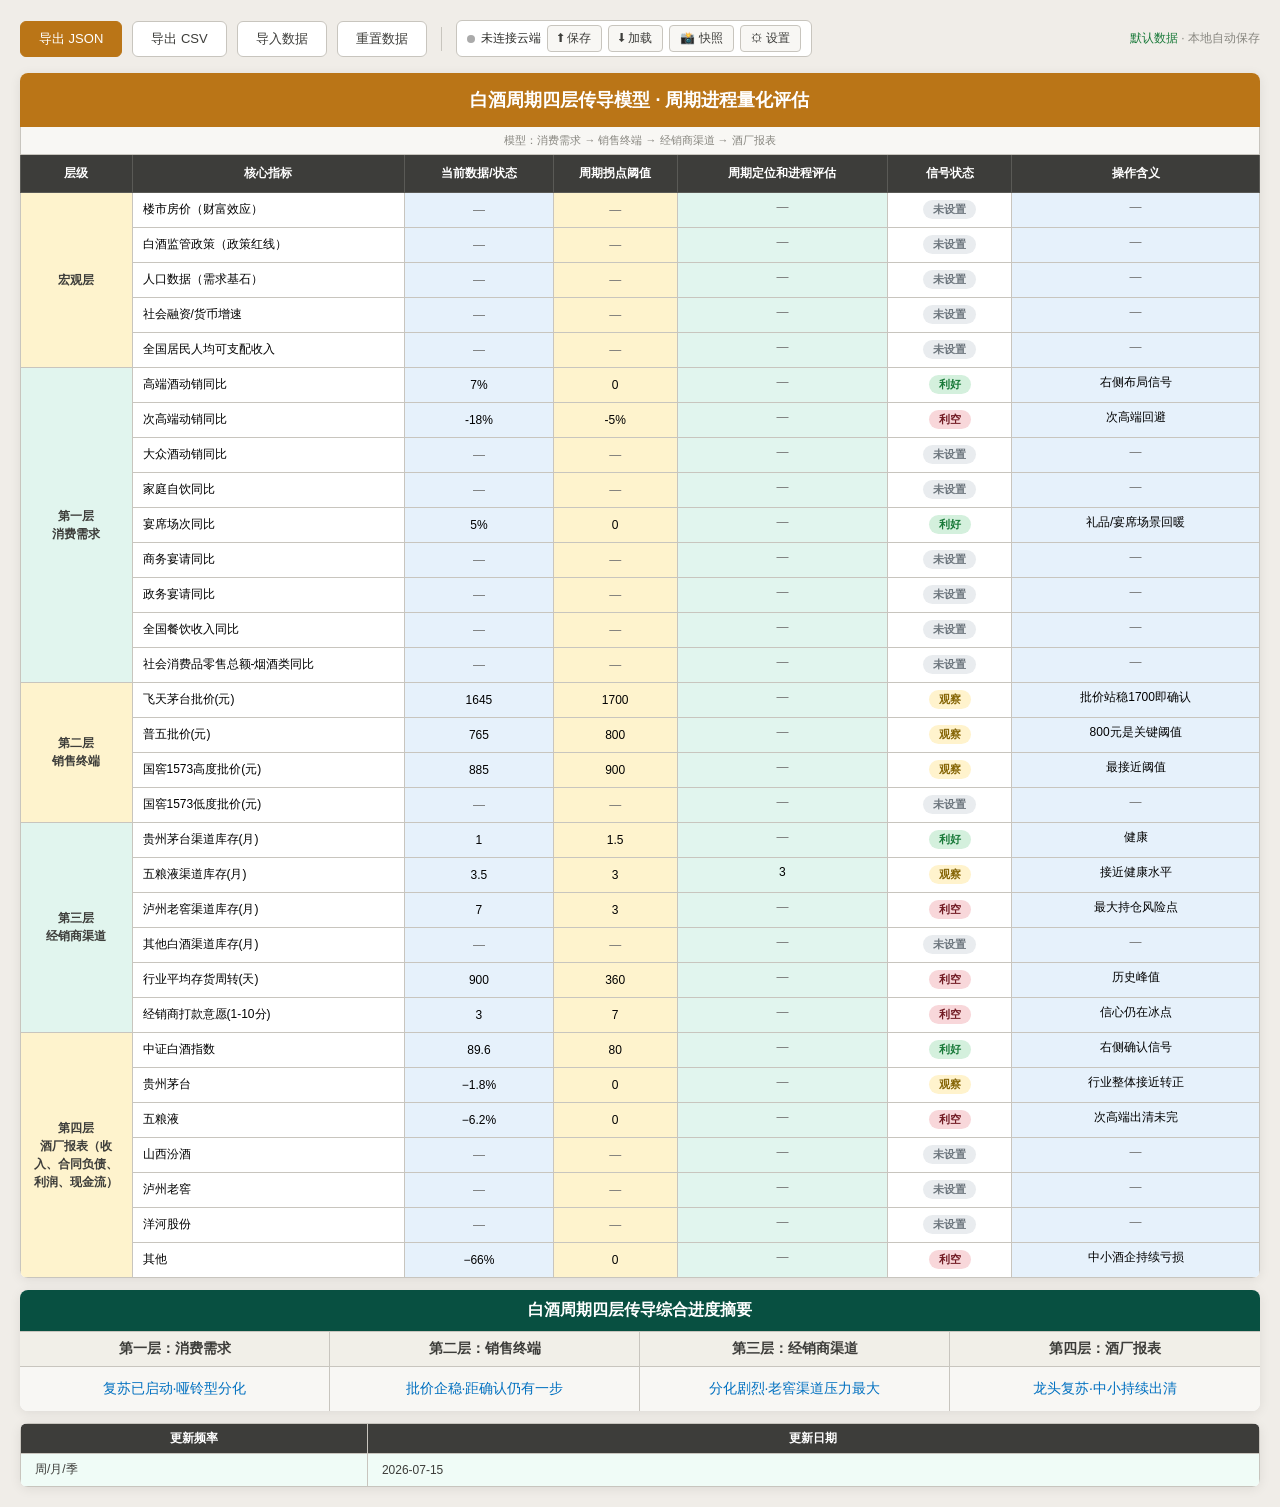
==== commit 9ebe8a74: "fix: 摘要模块列宽优化——4等分grid布局，适配文字宽度" ====
--- a/baijiu/index.html
+++ b/baijiu/index.html
@@ -198,33 +198,47 @@
   .cell-signal  { background: var(--c-signal-yellow); }
   .cell-op      { background: var(--c-op-blue); }
 
-  /* === Summary Section === */
-  .summary-title td {
+  /* === Summary Section (separate from main table) === */
+  .summary-section {
+    max-width: 1400px;
+    margin: 12px auto 0;
+    background: #fff;
+    border-radius: 8px;
+    overflow: hidden;
+    box-shadow: 0 2px 12px rgba(0,0,0,0.08);
+  }
+  .summary-title-bar {
     background: var(--c-summary-header-bg);
     color: #fff;
     font-size: 16px;
     font-weight: bold;
     text-align: center;
     padding: 10px;
-    border-color: var(--c-summary-header-bg);
-  }
-  .summary-header td {
+  }
+  .summary-grid {
+    display: grid;
+    grid-template-columns: 1fr 1fr 1fr 1fr;
+    border-top: 1px solid var(--c-border);
+  }
+  .summary-grid .sg-cell {
+    border-right: 1px solid var(--c-border);
+  }
+  .summary-grid .sg-cell:last-child { border-right: none; }
+  .summary-grid .sg-label {
     background: var(--c-summary-label-bg);
     color: var(--c-text-dark);
     font-size: 14px;
     font-weight: bold;
     text-align: center;
     padding: 8px;
-  }
-  .summary-value td {
+    border-bottom: 1px solid var(--c-border);
+  }
+  .summary-grid .sg-value {
     background: var(--c-summary-value-bg);
-    color: var(--c-summary-value-text);
-    font-size: 14px;
-    text-align: center;
     padding: 10px 8px;
   }
-  .summary-value td input,
-  .summary-value td textarea {
+  .summary-grid .sg-value input,
+  .summary-grid .sg-value textarea {
     width: 100%;
     border: none;
     background: transparent;
@@ -235,9 +249,10 @@
     padding: 4px;
     outline: none;
     border-radius: 3px;
-  }
-  .summary-value td input:focus,
-  .summary-value td textarea:focus {
+    resize: none;
+  }
+  .summary-grid .sg-value input:focus,
+  .summary-grid .sg-value textarea:focus {
     background: #fff;
     box-shadow: 0 0 0 2px #085041 inset;
   }
@@ -838,33 +853,49 @@
     <td class="editable cell-op"><textarea data-key="l4_7_op" rows="1">中小酒企持续亏损</textarea></td>
   </tr>
 
-  <!-- ===== Summary ===== -->
-  <tr class="summary-title">
-    <td colspan="7">白酒周期四层传导综合进度摘要</td>
-  </tr>
-  <tr class="summary-header">
-    <td>第一层：消费需求</td>
-    <td>第二层：销售终端</td>
-    <td>第三层：经销商渠道</td>
-    <td colspan="4">第四层：酒厂报表</td>
-  </tr>
-  <tr class="summary-value">
-    <td><input type="text" data-key="sum_l1" value="复苏已启动·哑铃型分化"></td>
-    <td><input type="text" data-key="sum_l2" value="批价企稳·距确认仍有一步"></td>
-    <td><input type="text" data-key="sum_l3" value="分化剧烈·老窖渠道压力最大"></td>
-    <td colspan="4"><input type="text" data-key="sum_l4" value="龙头复苏·中小持续出清"></td>
-  </tr>
-
+  <!-- ===== Summary (separate section below table) ===== -->
+
+</table>
+</div><!-- /.table-container -->
+
+<div class="summary-section">
+  <div class="summary-title-bar">白酒周期四层传导综合进度摘要</div>
+  <div class="summary-grid">
+    <div class="sg-cell">
+      <div class="sg-label">第一层：消费需求</div>
+      <div class="sg-value"><input type="text" data-key="sum_l1" value="复苏已启动·哑铃型分化"></div>
+    </div>
+    <div class="sg-cell">
+      <div class="sg-label">第二层：销售终端</div>
+      <div class="sg-value"><input type="text" data-key="sum_l2" value="批价企稳·距确认仍有一步"></div>
+    </div>
+    <div class="sg-cell">
+      <div class="sg-label">第三层：经销商渠道</div>
+      <div class="sg-value"><input type="text" data-key="sum_l3" value="分化剧烈·老窖渠道压力最大"></div>
+    </div>
+    <div class="sg-cell">
+      <div class="sg-label">第四层：酒厂报表</div>
+      <div class="sg-value"><input type="text" data-key="sum_l4" value="龙头复苏·中小持续出清"></div>
+    </div>
+  </div>
+</div>
+
+<!-- Footer table -->
+<div class="table-container" style="margin-top:12px;">
+<table>
+  <colgroup>
+    <col style="width:28%">
+    <col style="width:72%">
+  </colgroup>
   <!-- ===== Footer ===== -->
   <tr class="footer-header">
-    <td colspan="2">更新频率</td>
-    <td colspan="5">更新日期</td>
+    <td>更新频率</td>
+    <td>更新日期</td>
   </tr>
   <tr class="footer-value">
-    <td colspan="2"><input type="text" data-key="freq" value="周/月/季"></td>
-    <td colspan="5"><input type="text" data-key="date" value="2026-07-15"></td>
-  </tr>
-
+    <td><input type="text" data-key="freq" value="周/月/季"></td>
+    <td><input type="text" data-key="date" value="2026-07-15"></td>
+  </tr>
 </table>
 </div>
 
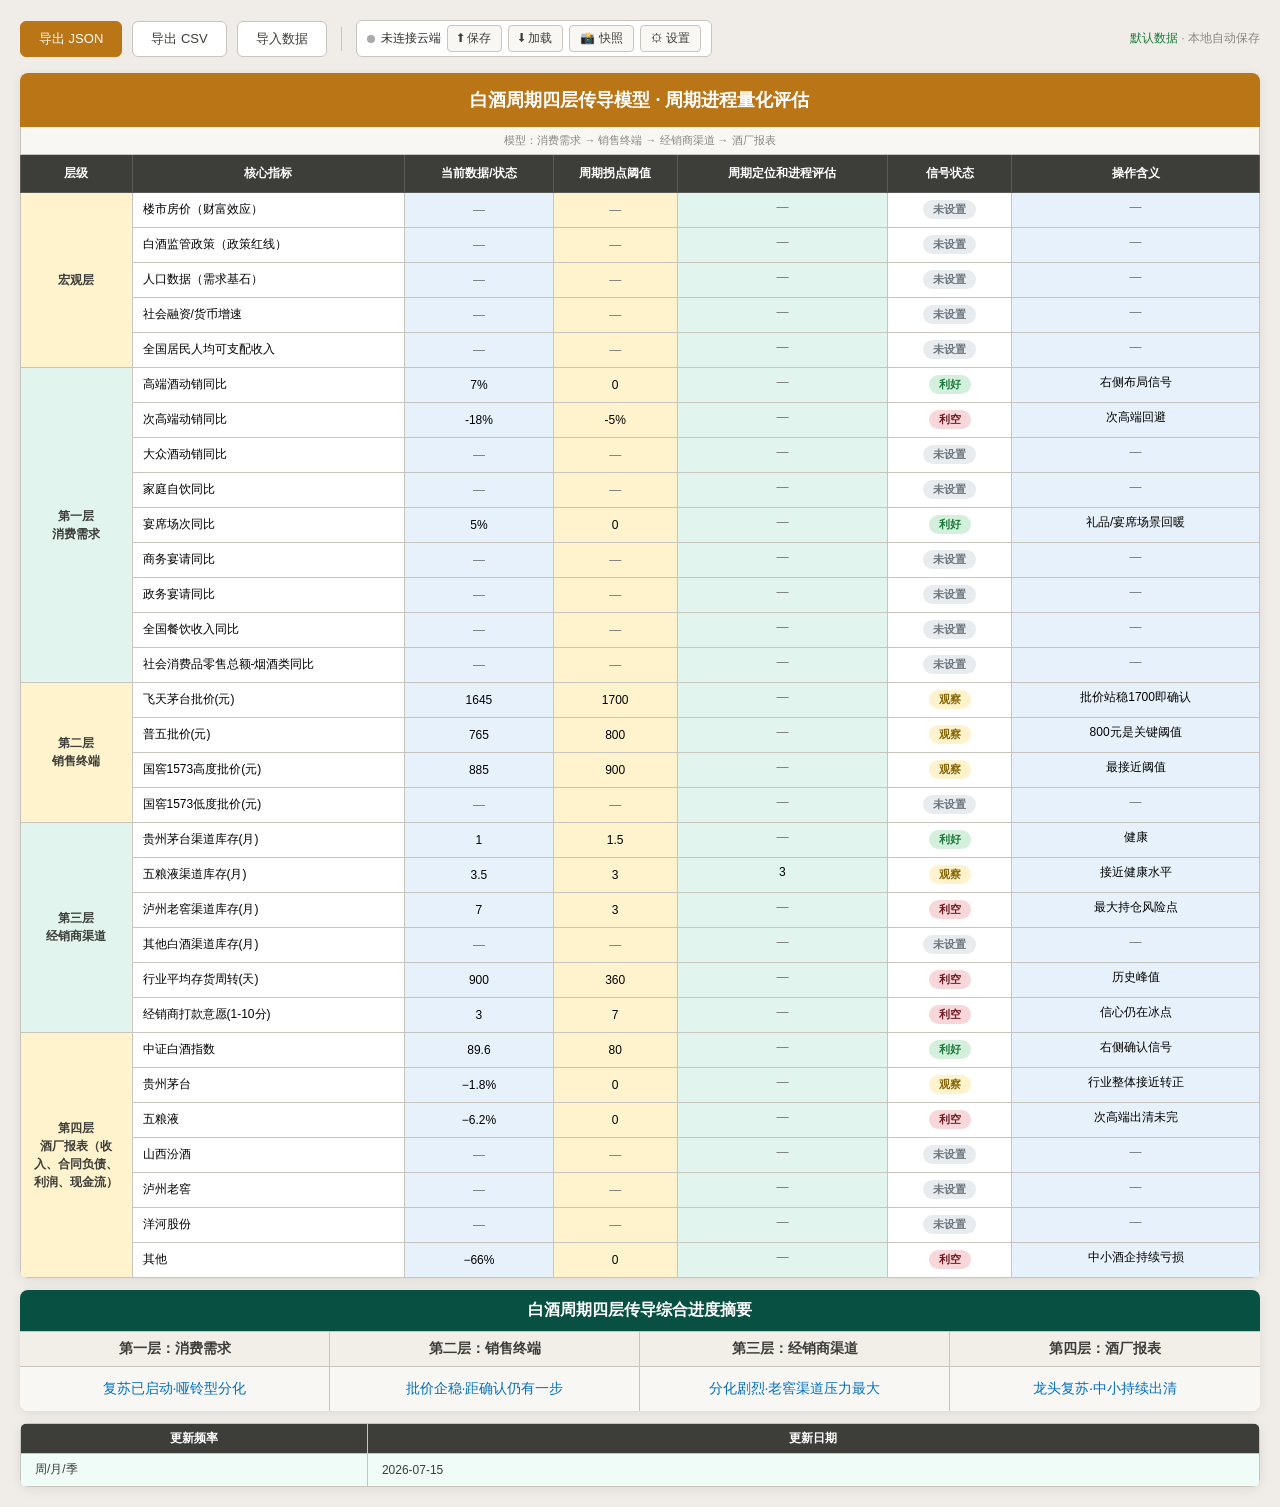
==== commit 94bc40d0: "fix: 移除重置数据按钮及函数" ====
--- a/baijiu/index.html
+++ b/baijiu/index.html
@@ -535,7 +535,6 @@
   <button class="btn primary" onclick="exportJSON()">导出 JSON</button>
   <button class="btn" onclick="exportCSV()">导出 CSV</button>
   <button class="btn" onclick="importJSON()">导入数据</button>
-  <button class="btn" onclick="resetData()">重置数据</button>
   <input type="file" id="fileInput" accept=".json" style="display:none" onchange="handleFileImport(event)">
   <div class="toolbar-sep"></div>
   <!-- Cloud Sync Bar -->
@@ -1071,12 +1070,6 @@
   };
   reader.readAsText(file);
   event.target.value = ''; // reset
-}
-
-function resetData() {
-  if (!confirm('确定要重置所有数据吗？这将清除当前所有输入内容。')) return;
-  localStorage.removeItem(STORAGE_KEY);
-  location.reload();
 }
 
 // =============================================
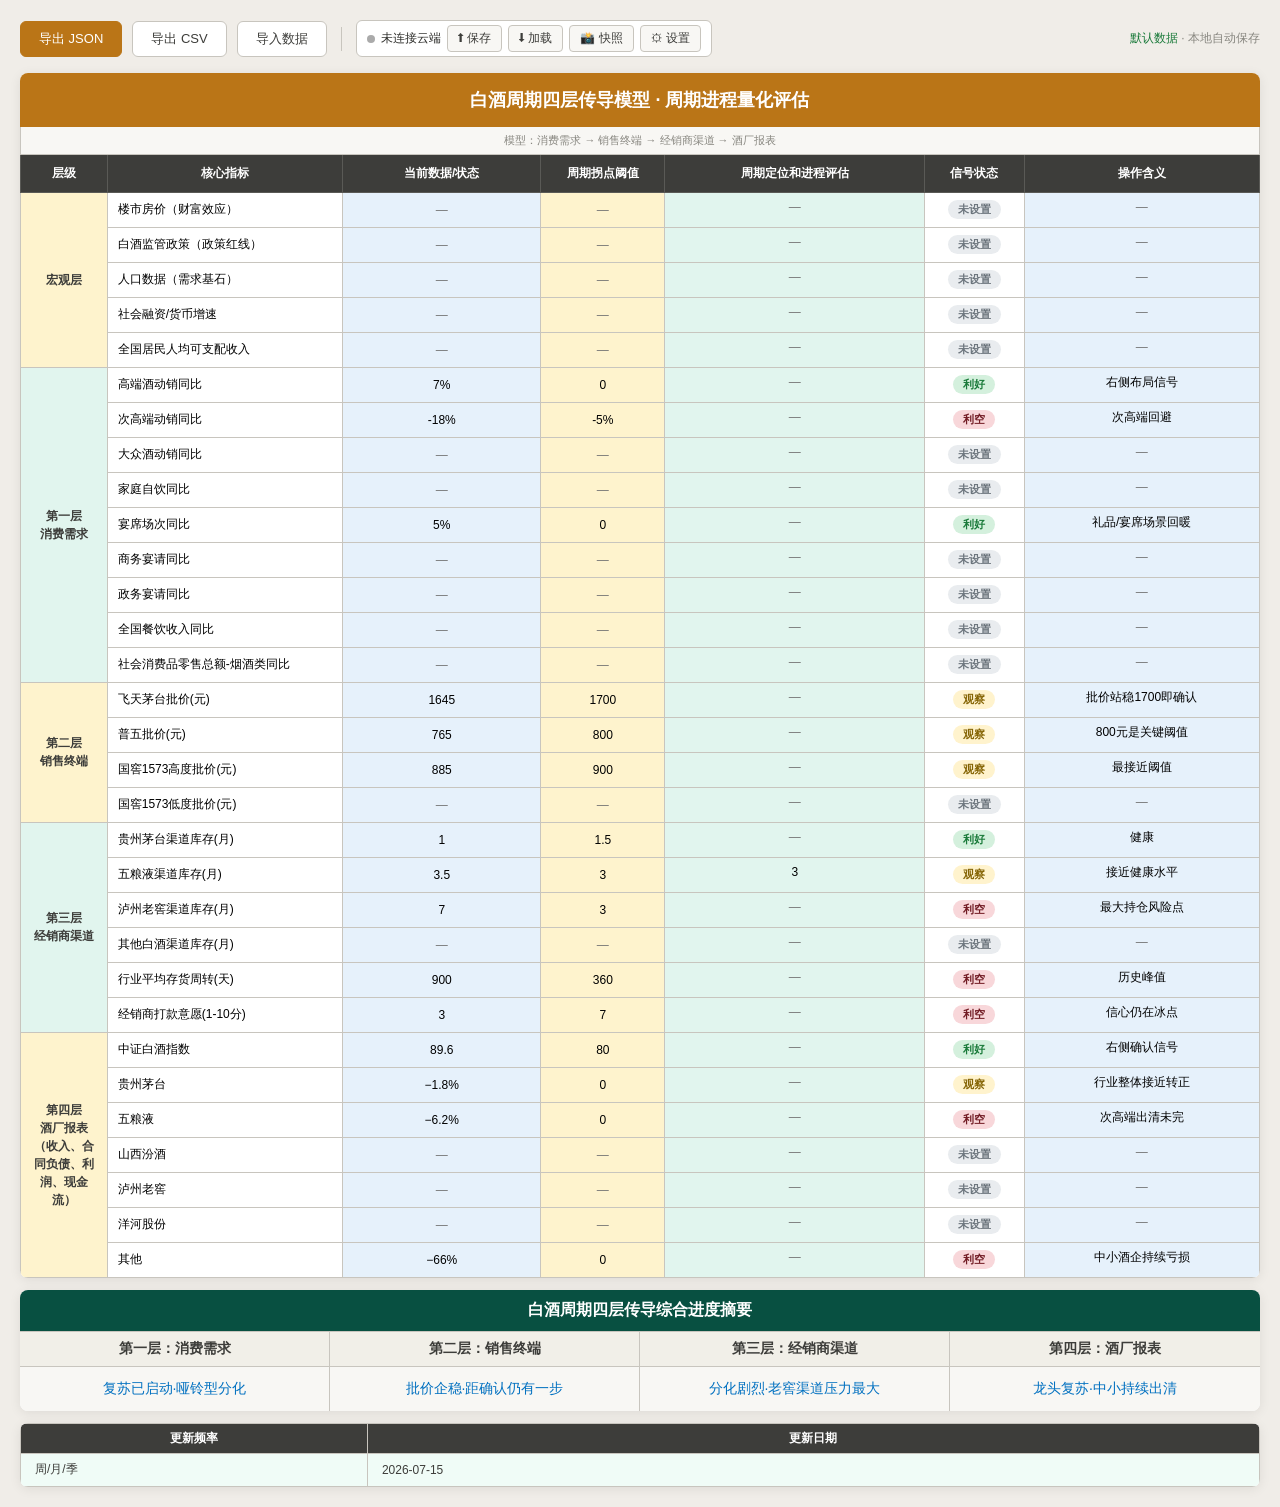
==== commit 4a0c30d4: "fix: 调整列宽——层级/核心指标/信号状态缩短，当前数据/进程评估加宽" ====
--- a/baijiu/index.html
+++ b/baijiu/index.html
@@ -96,13 +96,13 @@
   }
 
   /* Column widths */
-  col.col-level   { width: 9%; }
-  col.col-indicator { width: 22%; }
-  col.col-data    { width: 12%; }
+  col.col-level   { width: 7%; }
+  col.col-indicator { width: 19%; }
+  col.col-data    { width: 16%; }
   col.col-threshold { width: 10%; }
-  col.col-assess  { width: 17%; }
-  col.col-signal  { width: 10%; }
-  col.col-op      { width: 20%; }
+  col.col-assess  { width: 21%; }
+  col.col-signal  { width: 8%; }
+  col.col-op      { width: 19%; }
 
   /* === Title Row === */
   .title-row td {
@@ -448,9 +448,9 @@
   }
   .modal-actions .btn.danger { margin-right: auto; }
 
-  /* === Snapshot List === */
+  /* === Snapshot List (DDM-style) === */
   .snapshot-list {
-    max-height: 360px;
+    max-height: 320px;
     overflow-y: auto;
     border: 1px solid var(--c-border);
     border-radius: 6px;
@@ -459,7 +459,7 @@
   .snapshot-item {
     display: flex;
     align-items: center;
-    gap: 10px;
+    justify-content: space-between;
     padding: 10px 14px;
     border-bottom: 1px solid #eee;
     font-size: 13px;
@@ -467,37 +467,42 @@
   }
   .snapshot-item:last-child { border-bottom: none; }
   .snapshot-item:hover { background: #f8f9fa; }
-  .snapshot-item .snap-msg {
-    flex: 1;
-    font-weight: 500;
+  .snapshot-item .snap-info { flex: 1; }
+  .snapshot-item .snap-label {
+    font-weight: 600;
     color: var(--c-text-dark);
     overflow: hidden;
     text-overflow: ellipsis;
     white-space: nowrap;
   }
-  .snapshot-item .snap-date {
+  .snapshot-item .snap-time {
     font-size: 11px;
     color: #888;
-    white-space: nowrap;
-  }
-  .snapshot-item .snap-restore {
-    padding: 3px 10px;
+  }
+  .snapshot-item .snap-actions {
+    display: flex;
+    gap: 6px;
+    margin-left: 10px;
+  }
+  .snap-btn {
+    padding: 4px 10px;
     font-size: 11px;
     border: 1px solid var(--c-border);
     border-radius: 4px;
     background: #fff;
     cursor: pointer;
-    color: #0070C0;
+    color: var(--c-text-dark);
     transition: all 0.15s;
     white-space: nowrap;
   }
-  .snapshot-item .snap-restore:hover {
-    background: #E6F1FB;
-    border-color: #0070C0;
-  }
+  .snap-btn:hover { background: #f0f0f0; }
+  .snap-btn.restore { color: #1a7a3a; border-color: #1a7a3a; }
+  .snap-btn.restore:hover { background: #E1F5EE; }
+  .snap-btn.delete { color: #c0392b; border-color: #c0392b; }
+  .snap-btn.delete:hover { background: #fef2f2; }
   .snapshot-empty {
     text-align: center;
-    padding: 30px;
+    padding: 24px;
     color: #888;
     font-size: 13px;
   }
@@ -518,6 +523,28 @@
     outline: 2px solid #BA7517;
     background: #fff;
   }
+
+  /* === Toast === */
+  .toast {
+    position: fixed;
+    bottom: 24px;
+    right: 24px;
+    padding: 12px 20px;
+    border-radius: 8px;
+    color: #fff;
+    font-size: 14px;
+    font-weight: 600;
+    z-index: 10000;
+    box-shadow: 0 4px 16px rgba(0,0,0,0.2);
+    opacity: 0;
+    transform: translateY(10px);
+    transition: opacity 0.3s, transform 0.3s;
+    pointer-events: none;
+  }
+  .toast.show { opacity: 1; transform: translateY(0); }
+  .toast.success { background: #1a7a3a; }
+  .toast.error   { background: #c0392b; }
+  .toast.info    { background: #3D3D3A; }
 
   /* === Toolbar separator === */
   .toolbar-sep {
@@ -1128,12 +1155,13 @@
 <!-- Snapshot Modal -->
 <div class="modal-overlay" id="snapshotModal">
   <div class="modal-box">
-    <h3>📸 命名快照（Git 版本历史）</h3>
-    <p>每次保存快照会在 GitHub 仓库创建一个 commit，相当于一个命名版本。可随时从历史快照恢复数据。</p>
+    <h3>📸 命名快照</h3>
+    <p>保存当前数据的命名快照（如"Q2财报前"），用于关键时点标记。快照独立存储，不影响主数据。</p>
     <div class="snap-input-row">
-      <input type="text" id="snapshotName" placeholder="快照名称（如：2026Q2季度更新）" maxlength="80">
+      <input type="text" id="snapshotName" placeholder="快照标签（如：2026Q2季度更新）" maxlength="80" autocomplete="off">
       <button class="btn primary" onclick="saveSnapshot()">保存快照</button>
     </div>
+    <hr style="border:none;border-top:1px solid #eee;margin:16px 0;">
     <div class="snapshot-list" id="snapshotList">
       <div class="snapshot-empty">加载中…</div>
     </div>
@@ -1142,6 +1170,9 @@
     </div>
   </div>
 </div>
+
+<!-- Toast -->
+<div id="toast" class="toast"></div>
 
 <script>
 // =============================================
@@ -1152,6 +1183,7 @@
   owner: 'zhaojasonar-zjj',
   repo: 'High-Dividend-Strategy',
   path: 'data/baijiu_cycle.json',
+  snapshotsDir: 'data/baijiu_snapshots',
   branch: 'main'
 };
 const TOKEN_KEY = 'github_pat_token';
@@ -1326,57 +1358,93 @@
   }, 3000);
 }
 
-// --- Named Snapshot ---
-async function saveSnapshot() {
-  const name = document.getElementById('snapshotName').value.trim();
-  if (!name) { alert('请输入快照名称'); return; }
-  if (!cloudEnabled) { showTokenModal(); return; }
-  const ok = await cloudSave('📸 快照: ' + name);
-  if (ok) {
-    document.getElementById('snapshotName').value = '';
-    loadSnapshotList();
-  }
-}
-
-// --- List commits (snapshots) for the data file ---
-async function loadSnapshotList() {
-  const listEl = document.getElementById('snapshotList');
-  if (!cloudEnabled) {
-    listEl.innerHTML = '<div class="snapshot-empty">请先连接云端（点击⚙设置输入 Token）</div>';
-    return;
-  }
-  listEl.innerHTML = '<div class="snapshot-empty">加载中…</div>';
-
-  try {
-    const resp = await fetch(
-      `https://api.github.com/repos/${CLOUD_CONFIG.owner}/${CLOUD_CONFIG.repo}/commits?path=${CLOUD_CONFIG.path}&per_page=20`,
-      { headers: getCloudHeaders() }
-    );
-    const commits = await resp.json();
-    if (!resp.ok) {
-      listEl.innerHTML = '<div class="snapshot-empty">加载失败: ' + (commits.message || resp.status) + '</div>';
-      return;
+// =============================================
+//  Named Snapshots (DDM-style: separate files)
+//  — 独立文件存储 · 可恢复 · 可删除 · 支持本地
+// =============================================
+const LOCAL_SNAPSHOTS_KEY = 'baijiu_local_snapshots';
+
+// --- Base64 helpers (UTF-8 safe) ---
+function utf8ToBase64(str) {
+  return btoa(unescape(encodeURIComponent(str)));
+}
+function base64ToUtf8(b64) {
+  return decodeURIComponent(escape(atob(b64)));
+}
+
+// --- Toast ---
+function showToast(msg, type) {
+  const el = document.getElementById('toast');
+  el.textContent = msg;
+  el.className = 'toast ' + (type || 'info') + ' show';
+  clearTimeout(el._timer);
+  el._timer = setTimeout(() => { el.classList.remove('show'); }, 3000);
+}
+
+// --- GitHub API helpers (for snapshots) ---
+async function githubGet(path) {
+  const url = `https://api.github.com/repos/${CLOUD_CONFIG.owner}/${CLOUD_CONFIG.repo}/contents/${path}?ref=${CLOUD_CONFIG.branch}`;
+  const resp = await fetch(url, { headers: getCloudHeaders() });
+  if (resp.status === 404) return null;
+  if (resp.status === 401) throw new Error('PAT 无效或已过期');
+  if (!resp.ok) throw new Error(`GitHub API ${resp.status}: ${resp.statusText}`);
+  return resp.json();
+}
+
+async function githubPut(path, content, sha, message) {
+  const url = `https://api.github.com/repos/${CLOUD_CONFIG.owner}/${CLOUD_CONFIG.repo}/contents/${path}`;
+  const body = {
+    message: message,
+    content: utf8ToBase64(content),
+    branch: CLOUD_CONFIG.branch
+  };
+  if (sha) body.sha = sha;
+
+  const resp = await fetch(url, {
+    method: 'PUT',
+    headers: getCloudHeaders(),
+    body: JSON.stringify(body)
+  });
+
+  if (resp.status === 409) throw new Error('CONFLICT');
+  if (resp.status === 401) throw new Error('PAT 无效或已过期');
+
+  // 422: file exists but SHA wasn't supplied → auto-fetch SHA and retry once
+  if (resp.status === 422 && !sha) {
+    const existing = await githubGet(path);
+    if (existing && existing.sha) {
+      return githubPut(path, content, existing.sha, message);
     }
-    if (!commits.length) {
-      listEl.innerHTML = '<div class="snapshot-empty">暂无快照记录</div>';
-      return;
-    }
-    listEl.innerHTML = '';
-    commits.forEach(c => {
-      const item = document.createElement('div');
-      item.className = 'snapshot-item';
-      const date = new Date(c.commit.author.date).toLocaleString('zh-CN');
-      const msg = c.commit.message;
-      item.innerHTML = `
-        <span class="snap-msg" title="${escapeHtml(msg)}">${escapeHtml(msg)}</span>
-        <span class="snap-date">${date}</span>
-        <button class="snap-restore" onclick="restoreSnapshot('${c.sha}')">恢复</button>
-      `;
-      listEl.appendChild(item);
-    });
-  } catch(err) {
-    listEl.innerHTML = '<div class="snapshot-empty">网络错误: ' + err.message + '</div>';
-  }
+  }
+
+  if (!resp.ok) {
+    const err = await resp.json().catch(() => ({}));
+    throw new Error(`GitHub API ${resp.status}: ${err.message || resp.statusText}`);
+  }
+  return resp.json();
+}
+
+async function githubList(dirPath) {
+  const url = `https://api.github.com/repos/${CLOUD_CONFIG.owner}/${CLOUD_CONFIG.repo}/contents/${dirPath}?ref=${CLOUD_CONFIG.branch}`;
+  const resp = await fetch(url, { headers: getCloudHeaders() });
+  if (resp.status === 404) return [];
+  if (resp.status === 401) throw new Error('PAT 无效或已过期');
+  if (!resp.ok) throw new Error(`GitHub API ${resp.status}: ${resp.statusText}`);
+  return resp.json();
+}
+
+async function githubDelete(path, sha, message) {
+  const url = `https://api.github.com/repos/${CLOUD_CONFIG.owner}/${CLOUD_CONFIG.repo}/contents/${path}`;
+  const resp = await fetch(url, {
+    method: 'DELETE',
+    headers: getCloudHeaders(),
+    body: JSON.stringify({ message, sha, branch: CLOUD_CONFIG.branch })
+  });
+  if (!resp.ok) {
+    const err = await resp.json().catch(() => ({}));
+    throw new Error(`Delete failed: ${err.message || resp.statusText}`);
+  }
+  return resp.json();
 }
 
 function escapeHtml(str) {
@@ -1385,33 +1453,179 @@
   return div.innerHTML;
 }
 
-// --- Restore a snapshot by commit SHA ---
-async function restoreSnapshot(sha) {
-  if (!confirm('恢复此快照将覆盖当前数据，确定继续？')) return;
-  setCloudStatus('正在恢复快照…', 'loading');
-
+// --- Save snapshot ---
+async function saveSnapshot() {
+  const label = document.getElementById('snapshotName').value.trim();
+  if (!label) { showToast('请输入快照标签', 'error'); return; }
+
+  // Avoid path-unsafe characters in label
+  const safeLabel = label.replace(/[\/\\:*?"<>|]/g, '_');
+  const ts = new Date();
+  const tsStr = ts.getFullYear() +
+    String(ts.getMonth()+1).padStart(2,'0') +
+    String(ts.getDate()).padStart(2,'0') +
+    String(ts.getHours()).padStart(2,'0') +
+    String(ts.getMinutes()).padStart(2,'0') +
+    String(ts.getSeconds()).padStart(2,'0');
+  const fileName = `${tsStr}_${safeLabel}.json`;
+  const path = `${CLOUD_CONFIG.snapshotsDir}/${fileName}`;
+
+  const snapData = collectData();
+  snapData.snapshotMeta = {
+    label: label,
+    createdAt: ts.toISOString(),
+    model: 'baijiu_cycle'
+  };
+
+  if (cloudEnabled) {
+    try {
+      setCloudStatus('正在保存快照…', 'saving');
+      await githubPut(path, JSON.stringify(snapData, null, 2), null, `白酒周期: 保存快照 - ${label}`);
+      setCloudStatus('云端已同步', 'synced');
+      showToast(`快照已保存至云端: ${label}`, 'success');
+    } catch (e) {
+      setCloudStatus('快照保存失败', 'error');
+      showToast('保存快照失败: ' + e.message, 'error');
+      return;
+    }
+  } else {
+    // Local snapshot (no PAT)
+    const localSnaps = JSON.parse(localStorage.getItem(LOCAL_SNAPSHOTS_KEY) || '[]');
+    localSnaps.push({ name: fileName, data: snapData });
+    localStorage.setItem(LOCAL_SNAPSHOTS_KEY, JSON.stringify(localSnaps));
+    showToast(`快照已保存至本地: ${label}`, 'success');
+  }
+
+  // Refresh list & clear input
+  await loadSnapshotList();
+  document.getElementById('snapshotName').value = '';
+}
+
+// --- List snapshots ---
+async function loadSnapshotList() {
+  const listEl = document.getElementById('snapshotList');
+
+  if (!cloudEnabled) {
+    // Local snapshots
+    const localSnaps = JSON.parse(localStorage.getItem(LOCAL_SNAPSHOTS_KEY) || '[]');
+    if (localSnaps.length === 0) {
+      listEl.innerHTML = '<div class="snapshot-empty">暂无本地快照</div>';
+      return;
+    }
+    listEl.innerHTML = localSnaps.sort((a,b) => b.name.localeCompare(a.name)).map(s => {
+      const parts = s.name.replace(/\.json$/, '').split('_');
+      const tsStr = parts[0] || '';
+      const label = parts.slice(1).join('_') || '(未命名)';
+      let timeDisplay = tsStr;
+      if (tsStr.length === 14) {
+        timeDisplay = tsStr.substring(0,4) + '-' + tsStr.substring(4,6) + '-' + tsStr.substring(6,8) +
+          ' ' + tsStr.substring(8,10) + ':' + tsStr.substring(10,12);
+      }
+      return `<div class="snapshot-item">
+        <div class="snap-info">
+          <div class="snap-label">${escapeHtml(label)}</div>
+          <div class="snap-time">${timeDisplay}</div>
+        </div>
+        <div class="snap-actions">
+          <button class="snap-btn restore" onclick="restoreSnapshotLocal('${s.name}')">恢复</button>
+          <button class="snap-btn delete" onclick="deleteSnapshotLocal('${s.name}')">删除</button>
+        </div>
+      </div>`;
+    }).join('');
+    return;
+  }
+
+  // Cloud snapshots
+  listEl.innerHTML = '<div class="snapshot-empty">加载中…</div>';
   try {
-    const resp = await fetch(
-      `https://api.github.com/repos/${CLOUD_CONFIG.owner}/${CLOUD_CONFIG.repo}/contents/${CLOUD_CONFIG.path}?ref=${sha}`,
-      { headers: getCloudHeaders() }
-    );
-    const result = await resp.json();
-    if (resp.ok) {
-      const content = decodeURIComponent(escape(atob(result.content)));
-      const payload = JSON.parse(content);
-      applyData(payload.data);
-      saveData();
-      setCloudStatus('已恢复快照·下次保存将创建新版本', 'synced');
-      setTimeout(() => {
-        document.querySelectorAll('textarea').forEach(autoResize);
-      }, 50);
+    const files = await githubList(CLOUD_CONFIG.snapshotsDir);
+    const mySnaps = files
+      .filter(f => f.name.endsWith('.json'))
+      .sort((a, b) => b.name.localeCompare(a.name)); // Newest first
+
+    if (mySnaps.length === 0) {
+      listEl.innerHTML = '<div class="snapshot-empty">暂无快照</div>';
+      return;
+    }
+
+    listEl.innerHTML = mySnaps.map(f => {
+      const parts = f.name.replace(/\.json$/, '').split('_');
+      const tsStr = parts[0] || '';
+      const label = parts.slice(1).join('_') || '(未命名)';
+      let timeDisplay = tsStr;
+      if (tsStr.length === 14) {
+        timeDisplay = tsStr.substring(0,4) + '-' + tsStr.substring(4,6) + '-' + tsStr.substring(6,8) +
+          ' ' + tsStr.substring(8,10) + ':' + tsStr.substring(10,12);
+      }
+      return `<div class="snapshot-item">
+        <div class="snap-info">
+          <div class="snap-label" title="${escapeHtml(label)}">${escapeHtml(label)}</div>
+          <div class="snap-time">${timeDisplay}</div>
+        </div>
+        <div class="snap-actions">
+          <button class="snap-btn restore" onclick="restoreSnapshot('${f.path}')">恢复</button>
+          <button class="snap-btn delete" onclick="deleteSnapshot('${f.path}', '${f.sha}', '${f.name}')">删除</button>
+        </div>
+      </div>`;
+    }).join('');
+  } catch (e) {
+    listEl.innerHTML = `<div class="snapshot-empty">加载失败: ${e.message}</div>`;
+  }
+}
+
+// --- Restore from cloud ---
+async function restoreSnapshot(path) {
+  if (!confirm('恢复快照将覆盖当前数据，确定？')) return;
+  try {
+    setCloudStatus('正在恢复快照…', 'loading');
+    const file = await githubGet(path);
+    if (file) {
+      const data = JSON.parse(base64ToUtf8(file.content));
+      applyData(data);
+      setCloudStatus('已恢复快照·需手动保存才会写入主数据', 'synced');
+      showToast('快照已恢复（需手动保存才会写入主数据）', 'success');
+      setTimeout(() => { document.querySelectorAll('textarea').forEach(autoResize); }, 50);
       hideSnapshotModal();
-    } else {
-      setCloudStatus('恢复失败: ' + (result.message || resp.status), 'error');
     }
-  } catch(err) {
-    setCloudStatus('网络错误: ' + err.message, 'error');
-  }
+  } catch (e) {
+    setCloudStatus('恢复失败', 'error');
+    showToast('恢复失败: ' + e.message, 'error');
+  }
+}
+
+// --- Delete from cloud ---
+async function deleteSnapshot(path, sha, name) {
+  if (!confirm(`删除快照「${name}」？`)) return;
+  try {
+    await githubDelete(path, sha, `白酒周期: 删除快照 ${name}`);
+    showToast('快照已删除', 'success');
+    await loadSnapshotList();
+  } catch (e) {
+    showToast('删除失败: ' + e.message, 'error');
+  }
+}
+
+// --- Local snapshot restore/delete (no PAT) ---
+function restoreSnapshotLocal(name) {
+  if (!confirm('恢复快照将覆盖当前数据，确定？')) return;
+  const localSnaps = JSON.parse(localStorage.getItem(LOCAL_SNAPSHOTS_KEY) || '[]');
+  const snap = localSnaps.find(s => s.name === name);
+  if (snap && snap.data) {
+    applyData(snap.data);
+    showToast('快照已恢复（需手动保存才会写入主数据）', 'success');
+    setTimeout(() => { document.querySelectorAll('textarea').forEach(autoResize); }, 50);
+  } else {
+    showToast('快照数据损坏', 'error');
+  }
+}
+
+function deleteSnapshotLocal(name) {
+  if (!confirm(`删除快照「${name}」？`)) return;
+  let localSnaps = JSON.parse(localStorage.getItem(LOCAL_SNAPSHOTS_KEY) || '[]');
+  localSnaps = localSnaps.filter(s => s.name !== name);
+  localStorage.setItem(LOCAL_SNAPSHOTS_KEY, JSON.stringify(localSnaps));
+  showToast('快照已删除', 'success');
+  loadSnapshotList();
 }
 
 // --- Modal helpers ---
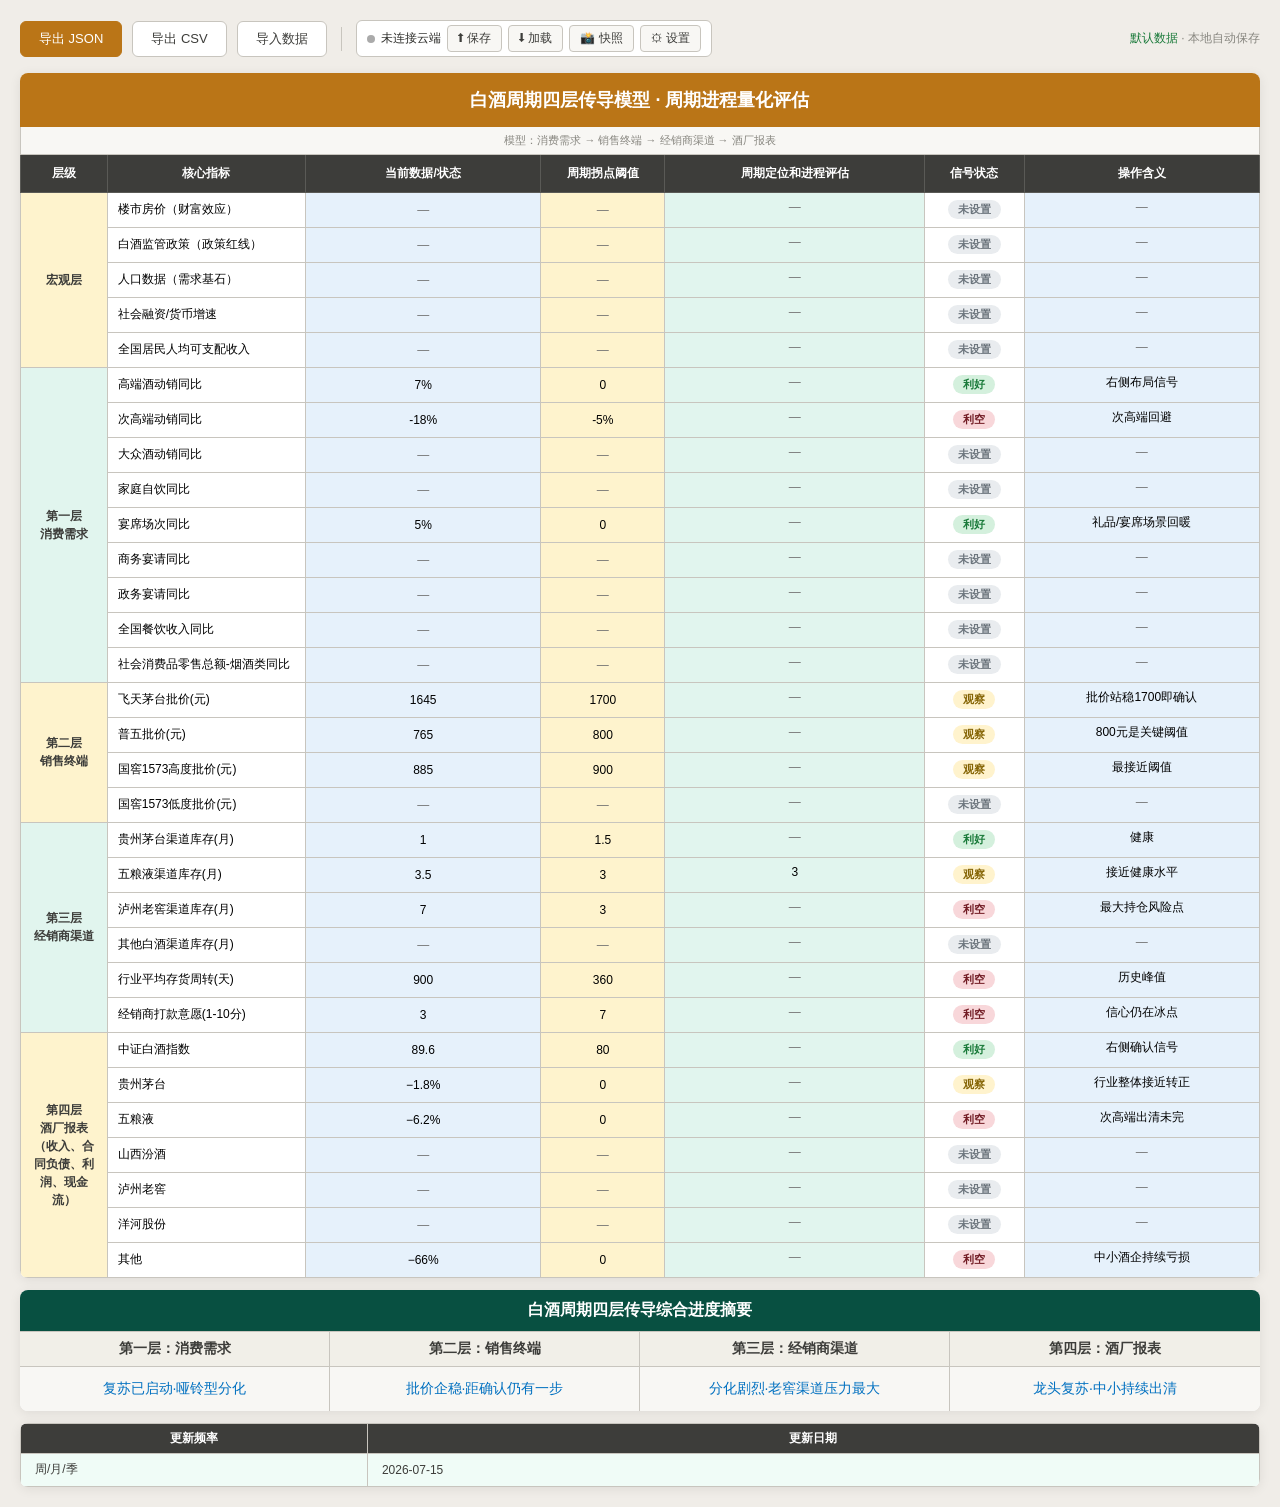
==== commit b9453a98: "Swap column widths for indicator and data 微调列宽" ====
--- a/baijiu/index.html
+++ b/baijiu/index.html
@@ -97,8 +97,8 @@
 
   /* Column widths */
   col.col-level   { width: 7%; }
-  col.col-indicator { width: 19%; }
-  col.col-data    { width: 16%; }
+  col.col-indicator { width: 16%; }
+  col.col-data    { width: 19%; }
   col.col-threshold { width: 10%; }
   col.col-assess  { width: 21%; }
   col.col-signal  { width: 8%; }
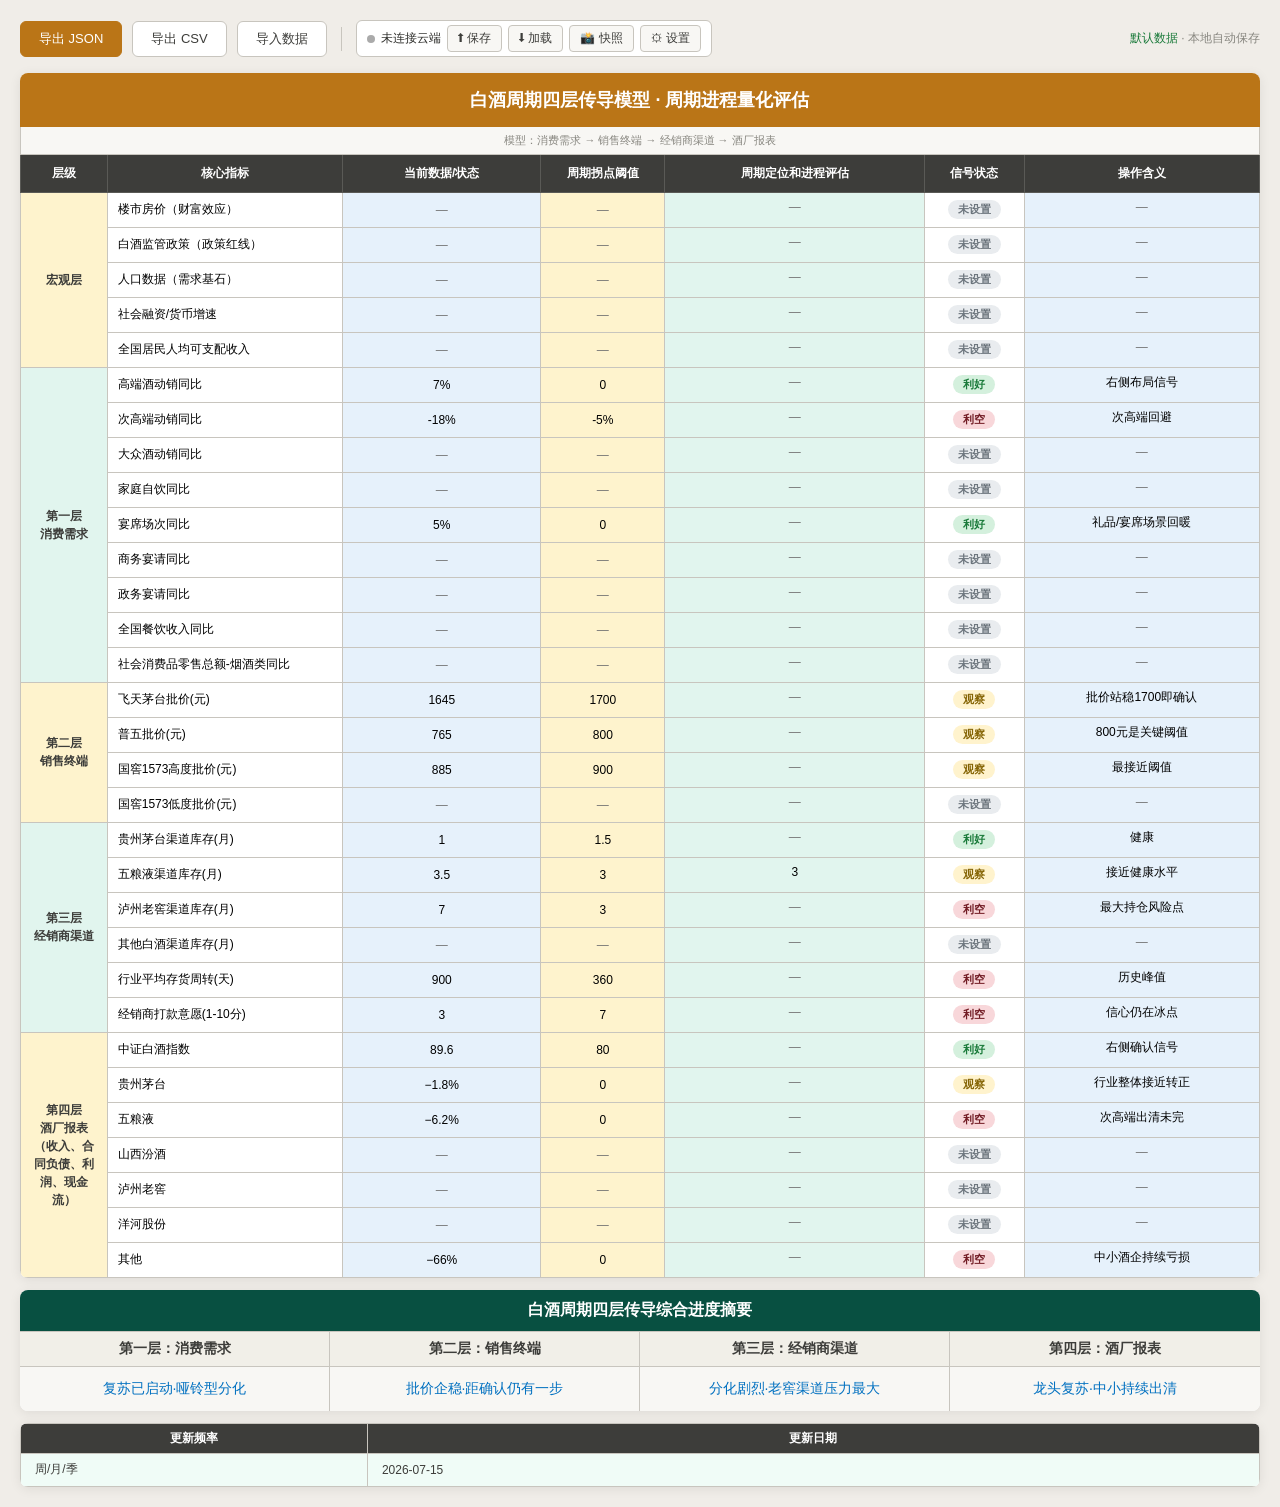
==== commit 7745a7b8: "fix: 13项代码质量修复——Bug/一致性/优化 B1: 快照按钮XSS——改用data属性+事件委托 B2: cloudLoadAndRender加载后抑制多余云端保存 B3: 重复事件监听器—" ====
--- a/baijiu/index.html
+++ b/baijiu/index.html
@@ -97,8 +97,8 @@
 
   /* Column widths */
   col.col-level   { width: 7%; }
-  col.col-indicator { width: 16%; }
-  col.col-data    { width: 19%; }
+  col.col-indicator { width: 19%; }
+  col.col-data    { width: 16%; }
   col.col-threshold { width: 10%; }
   col.col-assess  { width: 21%; }
   col.col-signal  { width: 8%; }
@@ -196,6 +196,8 @@
   .cell-threshold { background: var(--c-threshold-yellow); }
   .cell-assess  { background: var(--c-assess-green); }
   .cell-signal  { background: var(--c-signal-yellow); }
+  .signal-cell { cursor: pointer; outline: none; }
+  .signal-cell:focus { box-shadow: 0 0 0 2px #BA7517 inset; }
   .cell-op      { background: var(--c-op-blue); }
 
   /* === Summary Section (separate from main table) === */
@@ -552,6 +554,21 @@
     height: 24px;
     background: var(--c-border);
     margin: 0 4px;
+  }
+
+  /* === Mobile responsive === */
+  @media (max-width: 900px) {
+    .summary-grid {
+      grid-template-columns: 1fr 1fr;
+    }
+    .toolbar {
+      flex-wrap: wrap;
+      gap: 6px;
+    }
+    .cloud-bar {
+      flex-wrap: wrap;
+      gap: 4px;
+    }
   }
 </style>
 </head>
@@ -614,268 +631,268 @@
 
   <!-- ===== 宏观层 (rows 6-10) ===== -->
   <tr>
-    <td rowspan="5" class="section-label yellow" contenteditable="true">宏观层</td>
-    <td class="indicator-cell" contenteditable="true">楼市房价（财富效应）</td>
+    <td rowspan="5" class="section-label yellow" contenteditable="true" data-ce-key="ce_0">宏观层</td>
+    <td class="indicator-cell" contenteditable="true" data-ce-key="ce_1">楼市房价（财富效应）</td>
     <td class="editable cell-data"><input type="text" data-key="macro_1_data" placeholder="—"></td>
     <td class="editable cell-threshold"><input type="text" data-key="macro_1_thresh" placeholder="—"></td>
     <td class="editable cell-assess"><textarea data-key="macro_1_assess" rows="1" placeholder="—"></textarea></td>
-    <td class="signal-cell" data-key="macro_1_signal" onclick="cycleSignal(this)"><span class="signal-badge signal-gray">未设置</span></td>
+    <td class="signal-cell" data-key="macro_1_signal" onclick="cycleSignal(this)" tabindex="0" role="button" onkeydown="if(event.key==='Enter'||event.key===' '){event.preventDefault();cycleSignal(this);}" ><span class="signal-badge signal-gray">未设置</span></td>
     <td class="editable cell-op"><textarea data-key="macro_1_op" rows="1" placeholder="—"></textarea></td>
   </tr>
   <tr>
-    <td class="indicator-cell" contenteditable="true">白酒监管政策（政策红线）</td>
+    <td class="indicator-cell" contenteditable="true" data-ce-key="ce_2">白酒监管政策（政策红线）</td>
     <td class="editable cell-data"><input type="text" data-key="macro_2_data" placeholder="—"></td>
     <td class="editable cell-threshold"><input type="text" data-key="macro_2_thresh" placeholder="—"></td>
     <td class="editable cell-assess"><textarea data-key="macro_2_assess" rows="1" placeholder="—"></textarea></td>
-    <td class="signal-cell" data-key="macro_2_signal" onclick="cycleSignal(this)"><span class="signal-badge signal-gray">未设置</span></td>
+    <td class="signal-cell" data-key="macro_2_signal" onclick="cycleSignal(this)" tabindex="0" role="button" onkeydown="if(event.key==='Enter'||event.key===' '){event.preventDefault();cycleSignal(this);}" ><span class="signal-badge signal-gray">未设置</span></td>
     <td class="editable cell-op"><textarea data-key="macro_2_op" rows="1" placeholder="—"></textarea></td>
   </tr>
   <tr>
-    <td class="indicator-cell" contenteditable="true">人口数据（需求基石）</td>
+    <td class="indicator-cell" contenteditable="true" data-ce-key="ce_3">人口数据（需求基石）</td>
     <td class="editable cell-data"><input type="text" data-key="macro_3_data" placeholder="—"></td>
     <td class="editable cell-threshold"><input type="text" data-key="macro_3_thresh" placeholder="—"></td>
     <td class="editable cell-assess"><textarea data-key="macro_3_assess" rows="1" placeholder="—"></textarea></td>
-    <td class="signal-cell" data-key="macro_3_signal" onclick="cycleSignal(this)"><span class="signal-badge signal-gray">未设置</span></td>
+    <td class="signal-cell" data-key="macro_3_signal" onclick="cycleSignal(this)" tabindex="0" role="button" onkeydown="if(event.key==='Enter'||event.key===' '){event.preventDefault();cycleSignal(this);}" ><span class="signal-badge signal-gray">未设置</span></td>
     <td class="editable cell-op"><textarea data-key="macro_3_op" rows="1" placeholder="—"></textarea></td>
   </tr>
   <tr>
-    <td class="indicator-cell" contenteditable="true">社会融资/货币增速</td>
+    <td class="indicator-cell" contenteditable="true" data-ce-key="ce_4">社会融资/货币增速</td>
     <td class="editable cell-data"><input type="text" data-key="macro_4_data" placeholder="—"></td>
     <td class="editable cell-threshold"><input type="text" data-key="macro_4_thresh" placeholder="—"></td>
     <td class="editable cell-assess"><textarea data-key="macro_4_assess" rows="1" placeholder="—"></textarea></td>
-    <td class="signal-cell" data-key="macro_4_signal" onclick="cycleSignal(this)"><span class="signal-badge signal-gray">未设置</span></td>
+    <td class="signal-cell" data-key="macro_4_signal" onclick="cycleSignal(this)" tabindex="0" role="button" onkeydown="if(event.key==='Enter'||event.key===' '){event.preventDefault();cycleSignal(this);}" ><span class="signal-badge signal-gray">未设置</span></td>
     <td class="editable cell-op"><textarea data-key="macro_4_op" rows="1" placeholder="—"></textarea></td>
   </tr>
   <tr>
-    <td class="indicator-cell" contenteditable="true">全国居民人均可支配收入</td>
+    <td class="indicator-cell" contenteditable="true" data-ce-key="ce_5">全国居民人均可支配收入</td>
     <td class="editable cell-data"><input type="text" data-key="macro_5_data" placeholder="—"></td>
     <td class="editable cell-threshold"><input type="text" data-key="macro_5_thresh" placeholder="—"></td>
     <td class="editable cell-assess"><textarea data-key="macro_5_assess" rows="1" placeholder="—"></textarea></td>
-    <td class="signal-cell" data-key="macro_5_signal" onclick="cycleSignal(this)"><span class="signal-badge signal-gray">未设置</span></td>
+    <td class="signal-cell" data-key="macro_5_signal" onclick="cycleSignal(this)" tabindex="0" role="button" onkeydown="if(event.key==='Enter'||event.key===' '){event.preventDefault();cycleSignal(this);}" ><span class="signal-badge signal-gray">未设置</span></td>
     <td class="editable cell-op"><textarea data-key="macro_5_op" rows="1" placeholder="—"></textarea></td>
   </tr>
 
   <!-- ===== 第一层 消费需求 (rows 11-19) ===== -->
   <tr>
-    <td rowspan="9" class="section-label green" contenteditable="true">第一层
+    <td rowspan="9" class="section-label green" contenteditable="true" data-ce-key="ce_6">第一层
 消费需求</td>
-    <td class="indicator-cell" contenteditable="true">高端酒动销同比</td>
+    <td class="indicator-cell" contenteditable="true" data-ce-key="ce_7">高端酒动销同比</td>
     <td class="editable cell-data"><input type="text" data-key="l1_1_data" value="7%"></td>
     <td class="editable cell-threshold"><input type="text" data-key="l1_1_thresh" value="0"></td>
     <td class="editable cell-assess"><textarea data-key="l1_1_assess" rows="1" placeholder="—"></textarea></td>
-    <td class="signal-cell" data-key="l1_1_signal" onclick="cycleSignal(this)"><span class="signal-badge signal-green">利好</span></td>
+    <td class="signal-cell" data-key="l1_1_signal" onclick="cycleSignal(this)" tabindex="0" role="button" onkeydown="if(event.key==='Enter'||event.key===' '){event.preventDefault();cycleSignal(this);}" ><span class="signal-badge signal-green">利好</span></td>
     <td class="editable cell-op"><textarea data-key="l1_1_op" rows="1">右侧布局信号</textarea></td>
   </tr>
   <tr>
-    <td class="indicator-cell" contenteditable="true">次高端动销同比</td>
+    <td class="indicator-cell" contenteditable="true" data-ce-key="ce_8">次高端动销同比</td>
     <td class="editable cell-data"><input type="text" data-key="l1_2_data" value="-18%"></td>
     <td class="editable cell-threshold"><input type="text" data-key="l1_2_thresh" value="-5%"></td>
     <td class="editable cell-assess"><textarea data-key="l1_2_assess" rows="1" placeholder="—"></textarea></td>
-    <td class="signal-cell" data-key="l1_2_signal" onclick="cycleSignal(this)"><span class="signal-badge signal-red">利空</span></td>
+    <td class="signal-cell" data-key="l1_2_signal" onclick="cycleSignal(this)" tabindex="0" role="button" onkeydown="if(event.key==='Enter'||event.key===' '){event.preventDefault();cycleSignal(this);}" ><span class="signal-badge signal-red">利空</span></td>
     <td class="editable cell-op"><textarea data-key="l1_2_op" rows="1">次高端回避</textarea></td>
   </tr>
   <tr>
-    <td class="indicator-cell" contenteditable="true">大众酒动销同比</td>
+    <td class="indicator-cell" contenteditable="true" data-ce-key="ce_9">大众酒动销同比</td>
     <td class="editable cell-data"><input type="text" data-key="l1_3_data" placeholder="—"></td>
     <td class="editable cell-threshold"><input type="text" data-key="l1_3_thresh" placeholder="—"></td>
     <td class="editable cell-assess"><textarea data-key="l1_3_assess" rows="1" placeholder="—"></textarea></td>
-    <td class="signal-cell" data-key="l1_3_signal" onclick="cycleSignal(this)"><span class="signal-badge signal-gray">未设置</span></td>
+    <td class="signal-cell" data-key="l1_3_signal" onclick="cycleSignal(this)" tabindex="0" role="button" onkeydown="if(event.key==='Enter'||event.key===' '){event.preventDefault();cycleSignal(this);}" ><span class="signal-badge signal-gray">未设置</span></td>
     <td class="editable cell-op"><textarea data-key="l1_3_op" rows="1" placeholder="—"></textarea></td>
   </tr>
   <tr>
-    <td class="indicator-cell" contenteditable="true">家庭自饮同比</td>
+    <td class="indicator-cell" contenteditable="true" data-ce-key="ce_10">家庭自饮同比</td>
     <td class="editable cell-data"><input type="text" data-key="l1_4_data" placeholder="—"></td>
     <td class="editable cell-threshold"><input type="text" data-key="l1_4_thresh" placeholder="—"></td>
     <td class="editable cell-assess"><textarea data-key="l1_4_assess" rows="1" placeholder="—"></textarea></td>
-    <td class="signal-cell" data-key="l1_4_signal" onclick="cycleSignal(this)"><span class="signal-badge signal-gray">未设置</span></td>
+    <td class="signal-cell" data-key="l1_4_signal" onclick="cycleSignal(this)" tabindex="0" role="button" onkeydown="if(event.key==='Enter'||event.key===' '){event.preventDefault();cycleSignal(this);}" ><span class="signal-badge signal-gray">未设置</span></td>
     <td class="editable cell-op"><textarea data-key="l1_4_op" rows="1" placeholder="—"></textarea></td>
   </tr>
   <tr>
-    <td class="indicator-cell" contenteditable="true">宴席场次同比</td>
+    <td class="indicator-cell" contenteditable="true" data-ce-key="ce_11">宴席场次同比</td>
     <td class="editable cell-data"><input type="text" data-key="l1_5_data" value="5%"></td>
     <td class="editable cell-threshold"><input type="text" data-key="l1_5_thresh" value="0"></td>
     <td class="editable cell-assess"><textarea data-key="l1_5_assess" rows="1" placeholder="—"></textarea></td>
-    <td class="signal-cell" data-key="l1_5_signal" onclick="cycleSignal(this)"><span class="signal-badge signal-green">利好</span></td>
+    <td class="signal-cell" data-key="l1_5_signal" onclick="cycleSignal(this)" tabindex="0" role="button" onkeydown="if(event.key==='Enter'||event.key===' '){event.preventDefault();cycleSignal(this);}" ><span class="signal-badge signal-green">利好</span></td>
     <td class="editable cell-op"><textarea data-key="l1_5_op" rows="1">礼品/宴席场景回暖</textarea></td>
   </tr>
   <tr>
-    <td class="indicator-cell" contenteditable="true">商务宴请同比</td>
+    <td class="indicator-cell" contenteditable="true" data-ce-key="ce_12">商务宴请同比</td>
     <td class="editable cell-data"><input type="text" data-key="l1_6_data" placeholder="—"></td>
     <td class="editable cell-threshold"><input type="text" data-key="l1_6_thresh" placeholder="—"></td>
     <td class="editable cell-assess"><textarea data-key="l1_6_assess" rows="1" placeholder="—"></textarea></td>
-    <td class="signal-cell" data-key="l1_6_signal" onclick="cycleSignal(this)"><span class="signal-badge signal-gray">未设置</span></td>
+    <td class="signal-cell" data-key="l1_6_signal" onclick="cycleSignal(this)" tabindex="0" role="button" onkeydown="if(event.key==='Enter'||event.key===' '){event.preventDefault();cycleSignal(this);}" ><span class="signal-badge signal-gray">未设置</span></td>
     <td class="editable cell-op"><textarea data-key="l1_6_op" rows="1" placeholder="—"></textarea></td>
   </tr>
   <tr>
-    <td class="indicator-cell" contenteditable="true">政务宴请同比</td>
+    <td class="indicator-cell" contenteditable="true" data-ce-key="ce_13">政务宴请同比</td>
     <td class="editable cell-data"><input type="text" data-key="l1_7_data" placeholder="—"></td>
     <td class="editable cell-threshold"><input type="text" data-key="l1_7_thresh" placeholder="—"></td>
     <td class="editable cell-assess"><textarea data-key="l1_7_assess" rows="1" placeholder="—"></textarea></td>
-    <td class="signal-cell" data-key="l1_7_signal" onclick="cycleSignal(this)"><span class="signal-badge signal-gray">未设置</span></td>
+    <td class="signal-cell" data-key="l1_7_signal" onclick="cycleSignal(this)" tabindex="0" role="button" onkeydown="if(event.key==='Enter'||event.key===' '){event.preventDefault();cycleSignal(this);}" ><span class="signal-badge signal-gray">未设置</span></td>
     <td class="editable cell-op"><textarea data-key="l1_7_op" rows="1" placeholder="—"></textarea></td>
   </tr>
   <tr>
-    <td class="indicator-cell" contenteditable="true">全国餐饮收入同比</td>
+    <td class="indicator-cell" contenteditable="true" data-ce-key="ce_14">全国餐饮收入同比</td>
     <td class="editable cell-data"><input type="text" data-key="l1_8_data" placeholder="—"></td>
     <td class="editable cell-threshold"><input type="text" data-key="l1_8_thresh" placeholder="—"></td>
     <td class="editable cell-assess"><textarea data-key="l1_8_assess" rows="1" placeholder="—"></textarea></td>
-    <td class="signal-cell" data-key="l1_8_signal" onclick="cycleSignal(this)"><span class="signal-badge signal-gray">未设置</span></td>
+    <td class="signal-cell" data-key="l1_8_signal" onclick="cycleSignal(this)" tabindex="0" role="button" onkeydown="if(event.key==='Enter'||event.key===' '){event.preventDefault();cycleSignal(this);}" ><span class="signal-badge signal-gray">未设置</span></td>
     <td class="editable cell-op"><textarea data-key="l1_8_op" rows="1" placeholder="—"></textarea></td>
   </tr>
   <tr>
-    <td class="indicator-cell" contenteditable="true">社会消费品零售总额-烟酒类同比</td>
+    <td class="indicator-cell" contenteditable="true" data-ce-key="ce_15">社会消费品零售总额-烟酒类同比</td>
     <td class="editable cell-data"><input type="text" data-key="l1_9_data" placeholder="—"></td>
     <td class="editable cell-threshold"><input type="text" data-key="l1_9_thresh" placeholder="—"></td>
     <td class="editable cell-assess"><textarea data-key="l1_9_assess" rows="1" placeholder="—"></textarea></td>
-    <td class="signal-cell" data-key="l1_9_signal" onclick="cycleSignal(this)"><span class="signal-badge signal-gray">未设置</span></td>
+    <td class="signal-cell" data-key="l1_9_signal" onclick="cycleSignal(this)" tabindex="0" role="button" onkeydown="if(event.key==='Enter'||event.key===' '){event.preventDefault();cycleSignal(this);}" ><span class="signal-badge signal-gray">未设置</span></td>
     <td class="editable cell-op"><textarea data-key="l1_9_op" rows="1" placeholder="—"></textarea></td>
   </tr>
 
   <!-- ===== 第二层 销售终端 (rows 20-23) ===== -->
   <tr>
-    <td rowspan="4" class="section-label yellow" contenteditable="true">第二层
+    <td rowspan="4" class="section-label yellow" contenteditable="true" data-ce-key="ce_16">第二层
 销售终端</td>
-    <td class="indicator-cell" contenteditable="true">飞天茅台批价(元)</td>
+    <td class="indicator-cell" contenteditable="true" data-ce-key="ce_17">飞天茅台批价(元)</td>
     <td class="editable cell-data"><input type="text" data-key="l2_1_data" value="1645"></td>
     <td class="editable cell-threshold"><input type="text" data-key="l2_1_thresh" value="1700"></td>
     <td class="editable cell-assess"><textarea data-key="l2_1_assess" rows="1" placeholder="—"></textarea></td>
-    <td class="signal-cell" data-key="l2_1_signal" onclick="cycleSignal(this)"><span class="signal-badge signal-yellow">观察</span></td>
+    <td class="signal-cell" data-key="l2_1_signal" onclick="cycleSignal(this)" tabindex="0" role="button" onkeydown="if(event.key==='Enter'||event.key===' '){event.preventDefault();cycleSignal(this);}" ><span class="signal-badge signal-yellow">观察</span></td>
     <td class="editable cell-op"><textarea data-key="l2_1_op" rows="1">批价站稳1700即确认</textarea></td>
   </tr>
   <tr>
-    <td class="indicator-cell" contenteditable="true">普五批价(元)</td>
+    <td class="indicator-cell" contenteditable="true" data-ce-key="ce_18">普五批价(元)</td>
     <td class="editable cell-data"><input type="text" data-key="l2_2_data" value="765"></td>
     <td class="editable cell-threshold"><input type="text" data-key="l2_2_thresh" value="800"></td>
     <td class="editable cell-assess"><textarea data-key="l2_2_assess" rows="1" placeholder="—"></textarea></td>
-    <td class="signal-cell" data-key="l2_2_signal" onclick="cycleSignal(this)"><span class="signal-badge signal-yellow">观察</span></td>
+    <td class="signal-cell" data-key="l2_2_signal" onclick="cycleSignal(this)" tabindex="0" role="button" onkeydown="if(event.key==='Enter'||event.key===' '){event.preventDefault();cycleSignal(this);}" ><span class="signal-badge signal-yellow">观察</span></td>
     <td class="editable cell-op"><textarea data-key="l2_2_op" rows="1">800元是关键阈值</textarea></td>
   </tr>
   <tr>
-    <td class="indicator-cell" contenteditable="true">国窖1573高度批价(元)</td>
+    <td class="indicator-cell" contenteditable="true" data-ce-key="ce_19">国窖1573高度批价(元)</td>
     <td class="editable cell-data"><input type="text" data-key="l2_3_data" value="885"></td>
     <td class="editable cell-threshold"><input type="text" data-key="l2_3_thresh" value="900"></td>
     <td class="editable cell-assess"><textarea data-key="l2_3_assess" rows="1" placeholder="—"></textarea></td>
-    <td class="signal-cell" data-key="l2_3_signal" onclick="cycleSignal(this)"><span class="signal-badge signal-yellow">观察</span></td>
+    <td class="signal-cell" data-key="l2_3_signal" onclick="cycleSignal(this)" tabindex="0" role="button" onkeydown="if(event.key==='Enter'||event.key===' '){event.preventDefault();cycleSignal(this);}" ><span class="signal-badge signal-yellow">观察</span></td>
     <td class="editable cell-op"><textarea data-key="l2_3_op" rows="1">最接近阈值</textarea></td>
   </tr>
   <tr>
-    <td class="indicator-cell" contenteditable="true">国窖1573低度批价(元)</td>
+    <td class="indicator-cell" contenteditable="true" data-ce-key="ce_20">国窖1573低度批价(元)</td>
     <td class="editable cell-data"><input type="text" data-key="l2_4_data" placeholder="—"></td>
     <td class="editable cell-threshold"><input type="text" data-key="l2_4_thresh" placeholder="—"></td>
     <td class="editable cell-assess"><textarea data-key="l2_4_assess" rows="1" placeholder="—"></textarea></td>
-    <td class="signal-cell" data-key="l2_4_signal" onclick="cycleSignal(this)"><span class="signal-badge signal-gray">未设置</span></td>
+    <td class="signal-cell" data-key="l2_4_signal" onclick="cycleSignal(this)" tabindex="0" role="button" onkeydown="if(event.key==='Enter'||event.key===' '){event.preventDefault();cycleSignal(this);}" ><span class="signal-badge signal-gray">未设置</span></td>
     <td class="editable cell-op"><textarea data-key="l2_4_op" rows="1" placeholder="—"></textarea></td>
   </tr>
 
   <!-- ===== 第三层 经销商渠道 (rows 24-29) ===== -->
   <tr>
-    <td rowspan="6" class="section-label green" contenteditable="true">第三层
+    <td rowspan="6" class="section-label green" contenteditable="true" data-ce-key="ce_21">第三层
 经销商渠道</td>
-    <td class="indicator-cell" contenteditable="true">贵州茅台渠道库存(月)</td>
+    <td class="indicator-cell" contenteditable="true" data-ce-key="ce_22">贵州茅台渠道库存(月)</td>
     <td class="editable cell-data"><input type="text" data-key="l3_1_data" value="1"></td>
     <td class="editable cell-threshold"><input type="text" data-key="l3_1_thresh" value="1.5"></td>
     <td class="editable cell-assess"><textarea data-key="l3_1_assess" rows="1" placeholder="—"></textarea></td>
-    <td class="signal-cell" data-key="l3_1_signal" onclick="cycleSignal(this)"><span class="signal-badge signal-green">利好</span></td>
+    <td class="signal-cell" data-key="l3_1_signal" onclick="cycleSignal(this)" tabindex="0" role="button" onkeydown="if(event.key==='Enter'||event.key===' '){event.preventDefault();cycleSignal(this);}" ><span class="signal-badge signal-green">利好</span></td>
     <td class="editable cell-op"><textarea data-key="l3_1_op" rows="1">健康</textarea></td>
   </tr>
   <tr>
-    <td class="indicator-cell" contenteditable="true">五粮液渠道库存(月)</td>
+    <td class="indicator-cell" contenteditable="true" data-ce-key="ce_23">五粮液渠道库存(月)</td>
     <td class="editable cell-data"><input type="text" data-key="l3_2_data" value="3.5"></td>
     <td class="editable cell-threshold"><input type="text" data-key="l3_2_thresh" value="3"></td>
     <td class="editable cell-assess"><textarea data-key="l3_2_assess" rows="1">3</textarea></td>
-    <td class="signal-cell" data-key="l3_2_signal" onclick="cycleSignal(this)"><span class="signal-badge signal-yellow">观察</span></td>
+    <td class="signal-cell" data-key="l3_2_signal" onclick="cycleSignal(this)" tabindex="0" role="button" onkeydown="if(event.key==='Enter'||event.key===' '){event.preventDefault();cycleSignal(this);}" ><span class="signal-badge signal-yellow">观察</span></td>
     <td class="editable cell-op"><textarea data-key="l3_2_op" rows="1">接近健康水平</textarea></td>
   </tr>
   <tr>
-    <td class="indicator-cell" contenteditable="true">泸州老窖渠道库存(月)</td>
+    <td class="indicator-cell" contenteditable="true" data-ce-key="ce_24">泸州老窖渠道库存(月)</td>
     <td class="editable cell-data"><input type="text" data-key="l3_3_data" value="7"></td>
     <td class="editable cell-threshold"><input type="text" data-key="l3_3_thresh" value="3"></td>
     <td class="editable cell-assess"><textarea data-key="l3_3_assess" rows="1" placeholder="—"></textarea></td>
-    <td class="signal-cell" data-key="l3_3_signal" onclick="cycleSignal(this)"><span class="signal-badge signal-red">利空</span></td>
+    <td class="signal-cell" data-key="l3_3_signal" onclick="cycleSignal(this)" tabindex="0" role="button" onkeydown="if(event.key==='Enter'||event.key===' '){event.preventDefault();cycleSignal(this);}" ><span class="signal-badge signal-red">利空</span></td>
     <td class="editable cell-op"><textarea data-key="l3_3_op" rows="1">最大持仓风险点</textarea></td>
   </tr>
   <tr>
-    <td class="indicator-cell" contenteditable="true">其他白酒渠道库存(月)</td>
+    <td class="indicator-cell" contenteditable="true" data-ce-key="ce_25">其他白酒渠道库存(月)</td>
     <td class="editable cell-data"><input type="text" data-key="l3_4_data" placeholder="—"></td>
     <td class="editable cell-threshold"><input type="text" data-key="l3_4_thresh" placeholder="—"></td>
     <td class="editable cell-assess"><textarea data-key="l3_4_assess" rows="1" placeholder="—"></textarea></td>
-    <td class="signal-cell" data-key="l3_4_signal" onclick="cycleSignal(this)"><span class="signal-badge signal-gray">未设置</span></td>
+    <td class="signal-cell" data-key="l3_4_signal" onclick="cycleSignal(this)" tabindex="0" role="button" onkeydown="if(event.key==='Enter'||event.key===' '){event.preventDefault();cycleSignal(this);}" ><span class="signal-badge signal-gray">未设置</span></td>
     <td class="editable cell-op"><textarea data-key="l3_4_op" rows="1" placeholder="—"></textarea></td>
   </tr>
   <tr>
-    <td class="indicator-cell" contenteditable="true">行业平均存货周转(天)</td>
+    <td class="indicator-cell" contenteditable="true" data-ce-key="ce_26">行业平均存货周转(天)</td>
     <td class="editable cell-data"><input type="text" data-key="l3_5_data" value="900"></td>
     <td class="editable cell-threshold"><input type="text" data-key="l3_5_thresh" value="360"></td>
     <td class="editable cell-assess"><textarea data-key="l3_5_assess" rows="1" placeholder="—"></textarea></td>
-    <td class="signal-cell" data-key="l3_5_signal" onclick="cycleSignal(this)"><span class="signal-badge signal-red">利空</span></td>
+    <td class="signal-cell" data-key="l3_5_signal" onclick="cycleSignal(this)" tabindex="0" role="button" onkeydown="if(event.key==='Enter'||event.key===' '){event.preventDefault();cycleSignal(this);}" ><span class="signal-badge signal-red">利空</span></td>
     <td class="editable cell-op"><textarea data-key="l3_5_op" rows="1">历史峰值</textarea></td>
   </tr>
   <tr>
-    <td class="indicator-cell" contenteditable="true">经销商打款意愿(1-10分)</td>
+    <td class="indicator-cell" contenteditable="true" data-ce-key="ce_27">经销商打款意愿(1-10分)</td>
     <td class="editable cell-data"><input type="text" data-key="l3_6_data" value="3"></td>
     <td class="editable cell-threshold"><input type="text" data-key="l3_6_thresh" value="7"></td>
     <td class="editable cell-assess"><textarea data-key="l3_6_assess" rows="1" placeholder="—"></textarea></td>
-    <td class="signal-cell" data-key="l3_6_signal" onclick="cycleSignal(this)"><span class="signal-badge signal-red">利空</span></td>
+    <td class="signal-cell" data-key="l3_6_signal" onclick="cycleSignal(this)" tabindex="0" role="button" onkeydown="if(event.key==='Enter'||event.key===' '){event.preventDefault();cycleSignal(this);}" ><span class="signal-badge signal-red">利空</span></td>
     <td class="editable cell-op"><textarea data-key="l3_6_op" rows="1">信心仍在冰点</textarea></td>
   </tr>
 
   <!-- ===== 第四层 酒厂报表 (rows 30-36) ===== -->
   <tr>
-    <td rowspan="7" class="section-label yellow" contenteditable="true">第四层
+    <td rowspan="7" class="section-label yellow" contenteditable="true" data-ce-key="ce_28">第四层
 酒厂报表（收入、合同负债、利润、现金流）</td>
-    <td class="indicator-cell" contenteditable="true">中证白酒指数</td>
+    <td class="indicator-cell" contenteditable="true" data-ce-key="ce_29">中证白酒指数</td>
     <td class="editable cell-data"><input type="text" data-key="l4_1_data" value="89.6"></td>
     <td class="editable cell-threshold"><input type="text" data-key="l4_1_thresh" value="80"></td>
     <td class="editable cell-assess"><textarea data-key="l4_1_assess" rows="1" placeholder="—"></textarea></td>
-    <td class="signal-cell" data-key="l4_1_signal" onclick="cycleSignal(this)"><span class="signal-badge signal-green">利好</span></td>
+    <td class="signal-cell" data-key="l4_1_signal" onclick="cycleSignal(this)" tabindex="0" role="button" onkeydown="if(event.key==='Enter'||event.key===' '){event.preventDefault();cycleSignal(this);}" ><span class="signal-badge signal-green">利好</span></td>
     <td class="editable cell-op"><textarea data-key="l4_1_op" rows="1">右侧确认信号</textarea></td>
   </tr>
   <tr>
-    <td class="indicator-cell" contenteditable="true">贵州茅台</td>
+    <td class="indicator-cell" contenteditable="true" data-ce-key="ce_30">贵州茅台</td>
     <td class="editable cell-data"><input type="text" data-key="l4_2_data" value="−1.8%"></td>
     <td class="editable cell-threshold"><input type="text" data-key="l4_2_thresh" value="0"></td>
     <td class="editable cell-assess"><textarea data-key="l4_2_assess" rows="1" placeholder="—"></textarea></td>
-    <td class="signal-cell" data-key="l4_2_signal" onclick="cycleSignal(this)"><span class="signal-badge signal-yellow">观察</span></td>
+    <td class="signal-cell" data-key="l4_2_signal" onclick="cycleSignal(this)" tabindex="0" role="button" onkeydown="if(event.key==='Enter'||event.key===' '){event.preventDefault();cycleSignal(this);}" ><span class="signal-badge signal-yellow">观察</span></td>
     <td class="editable cell-op"><textarea data-key="l4_2_op" rows="1">行业整体接近转正</textarea></td>
   </tr>
   <tr>
-    <td class="indicator-cell" contenteditable="true">五粮液</td>
+    <td class="indicator-cell" contenteditable="true" data-ce-key="ce_31">五粮液</td>
     <td class="editable cell-data"><input type="text" data-key="l4_3_data" value="−6.2%"></td>
     <td class="editable cell-threshold"><input type="text" data-key="l4_3_thresh" value="0"></td>
     <td class="editable cell-assess"><textarea data-key="l4_3_assess" rows="1" placeholder="—"></textarea></td>
-    <td class="signal-cell" data-key="l4_3_signal" onclick="cycleSignal(this)"><span class="signal-badge signal-red">利空</span></td>
+    <td class="signal-cell" data-key="l4_3_signal" onclick="cycleSignal(this)" tabindex="0" role="button" onkeydown="if(event.key==='Enter'||event.key===' '){event.preventDefault();cycleSignal(this);}" ><span class="signal-badge signal-red">利空</span></td>
     <td class="editable cell-op"><textarea data-key="l4_3_op" rows="1">次高端出清未完</textarea></td>
   </tr>
   <tr>
-    <td class="indicator-cell" contenteditable="true">山西汾酒</td>
+    <td class="indicator-cell" contenteditable="true" data-ce-key="ce_32">山西汾酒</td>
     <td class="editable cell-data"><input type="text" data-key="l4_4_data" placeholder="—"></td>
     <td class="editable cell-threshold"><input type="text" data-key="l4_4_thresh" placeholder="—"></td>
     <td class="editable cell-assess"><textarea data-key="l4_4_assess" rows="1" placeholder="—"></textarea></td>
-    <td class="signal-cell" data-key="l4_4_signal" onclick="cycleSignal(this)"><span class="signal-badge signal-gray">未设置</span></td>
+    <td class="signal-cell" data-key="l4_4_signal" onclick="cycleSignal(this)" tabindex="0" role="button" onkeydown="if(event.key==='Enter'||event.key===' '){event.preventDefault();cycleSignal(this);}" ><span class="signal-badge signal-gray">未设置</span></td>
     <td class="editable cell-op"><textarea data-key="l4_4_op" rows="1" placeholder="—"></textarea></td>
   </tr>
   <tr>
-    <td class="indicator-cell" contenteditable="true">泸州老窖</td>
+    <td class="indicator-cell" contenteditable="true" data-ce-key="ce_33">泸州老窖</td>
     <td class="editable cell-data"><input type="text" data-key="l4_5_data" placeholder="—"></td>
     <td class="editable cell-threshold"><input type="text" data-key="l4_5_thresh" placeholder="—"></td>
     <td class="editable cell-assess"><textarea data-key="l4_5_assess" rows="1" placeholder="—"></textarea></td>
-    <td class="signal-cell" data-key="l4_5_signal" onclick="cycleSignal(this)"><span class="signal-badge signal-gray">未设置</span></td>
+    <td class="signal-cell" data-key="l4_5_signal" onclick="cycleSignal(this)" tabindex="0" role="button" onkeydown="if(event.key==='Enter'||event.key===' '){event.preventDefault();cycleSignal(this);}" ><span class="signal-badge signal-gray">未设置</span></td>
     <td class="editable cell-op"><textarea data-key="l4_5_op" rows="1" placeholder="—"></textarea></td>
   </tr>
   <tr>
-    <td class="indicator-cell" contenteditable="true">洋河股份</td>
+    <td class="indicator-cell" contenteditable="true" data-ce-key="ce_34">洋河股份</td>
     <td class="editable cell-data"><input type="text" data-key="l4_6_data" placeholder="—"></td>
     <td class="editable cell-threshold"><input type="text" data-key="l4_6_thresh" placeholder="—"></td>
     <td class="editable cell-assess"><textarea data-key="l4_6_assess" rows="1" placeholder="—"></textarea></td>
-    <td class="signal-cell" data-key="l4_6_signal" onclick="cycleSignal(this)"><span class="signal-badge signal-gray">未设置</span></td>
+    <td class="signal-cell" data-key="l4_6_signal" onclick="cycleSignal(this)" tabindex="0" role="button" onkeydown="if(event.key==='Enter'||event.key===' '){event.preventDefault();cycleSignal(this);}" ><span class="signal-badge signal-gray">未设置</span></td>
     <td class="editable cell-op"><textarea data-key="l4_6_op" rows="1" placeholder="—"></textarea></td>
   </tr>
   <tr>
-    <td class="indicator-cell" contenteditable="true">其他</td>
+    <td class="indicator-cell" contenteditable="true" data-ce-key="ce_35">其他</td>
     <td class="editable cell-data"><input type="text" data-key="l4_7_data" value="−66%"></td>
     <td class="editable cell-threshold"><input type="text" data-key="l4_7_thresh" value="0"></td>
     <td class="editable cell-assess"><textarea data-key="l4_7_assess" rows="1" placeholder="—"></textarea></td>
-    <td class="signal-cell" data-key="l4_7_signal" onclick="cycleSignal(this)"><span class="signal-badge signal-red">利空</span></td>
+    <td class="signal-cell" data-key="l4_7_signal" onclick="cycleSignal(this)" tabindex="0" role="button" onkeydown="if(event.key==='Enter'||event.key===' '){event.preventDefault();cycleSignal(this);}" ><span class="signal-badge signal-red">利空</span></td>
     <td class="editable cell-op"><textarea data-key="l4_7_op" rows="1">中小酒企持续亏损</textarea></td>
   </tr>
 
@@ -945,8 +962,9 @@
     }
   });
   // contenteditable cells (section labels & indicators)
-  document.querySelectorAll('[contenteditable="true"]').forEach((el, i) => {
-    data['ce_' + i] = el.textContent;
+  document.querySelectorAll('[contenteditable="true"]').forEach(el => {
+    const key = el.dataset.ceKey;
+    if (key) data[key] = el.textContent;
   });
   return data;
 }
@@ -961,9 +979,10 @@
       setSignalBadge(el, val);
     }
   });
-  document.querySelectorAll('[contenteditable="true"]').forEach((el, i) => {
-    if (data['ce_' + i] !== undefined) {
-      el.textContent = data['ce_' + i];
+  document.querySelectorAll('[contenteditable="true"]').forEach(el => {
+    const key = el.dataset.ceKey;
+    if (key && data[key] !== undefined) {
+      el.textContent = data[key];
     }
   });
 }
@@ -1050,23 +1069,86 @@
 function exportCSV() {
   const rows = [];
   const table = document.getElementById('mainTable');
+  const numCols = 7; // Total columns in the table
+
+  // Build a map of rowspan fill-downs
+  const rowFill = [];
+
+  let rowIdx = 0;
   for (const tr of table.querySelectorAll('tr')) {
     const cells = [];
+    let colIdx = 0;
+
+    // Fill in any rowspan carry-overs first
+    while (rowFill[colIdx] && rowFill[colIdx].count > 0) {
+      cells.push(rowFill[colIdx].text);
+      rowFill[colIdx].count--;
+      colIdx++;
+    }
+
     for (const td of tr.querySelectorAll('th, td')) {
+      // Skip columns already filled by rowspan
+      while (rowFill[colIdx] && rowFill[colIdx].count > 0) {
+        cells.push(rowFill[colIdx].text);
+        rowFill[colIdx].count--;
+        colIdx++;
+      }
+
       let text = '';
       const input = td.querySelector('input, textarea');
       const badge = td.querySelector('.signal-badge');
       if (input) text = input.value;
       else if (badge) text = badge.textContent;
       else text = td.textContent.trim();
+
+      // Handle rowspan
+      const rowspan = parseInt(td.getAttribute('rowspan') || '1', 10);
+      if (rowspan > 1) {
+        if (!rowFill[colIdx]) rowFill[colIdx] = { count: 0, text: '' };
+        rowFill[colIdx] = { count: rowspan - 1, text: text };
+      }
+
       // Escape CSV
       if (text.includes(',') || text.includes('"') || text.includes('\n')) {
         text = '"' + text.replace(/"/g, '""') + '"';
       }
       cells.push(text);
+      colIdx++;
     }
+
+    // Fill remaining columns from rowspan carry-overs
+    while (colIdx < numCols) {
+      if (rowFill[colIdx] && rowFill[colIdx].count > 0) {
+        cells.push(rowFill[colIdx].text);
+        rowFill[colIdx].count--;
+      } else {
+        cells.push('');
+      }
+      colIdx++;
+    }
+
     if (cells.length) rows.push(cells.join(','));
-  }
+    rowIdx++;
+  }
+
+  // Append summary section
+  rows.push('');
+  rows.push('白酒周期四层传导综合进度摘要');
+  const sumLabels = ['第一层：消费需求', '第二层：销售终端', '第三层：经销商渠道', '第四层：酒厂报表'];
+  const sumKeys = ['sum_l1', 'sum_l2', 'sum_l3', 'sum_l4'];
+  sumLabels.forEach((label, i) => {
+    const el = document.querySelector(`[data-key="${sumKeys[i]}"]`);
+    const val = el ? el.value : '';
+    rows.push(label + ',' + (val.includes(',') || val.includes('"') ? '"' + val.replace(/"/g, '""') + '"' : val));
+  });
+
+  // Append footer
+  rows.push('');
+  const freqEl = document.querySelector('[data-key="freq"]');
+  const dateEl = document.querySelector('[data-key="date"]');
+  rows.push('更新频率,' + (freqEl ? freqEl.value : ''));
+  rows.push('更新日期,' + (dateEl ? dateEl.value : ''));
+
   const csv = '\uFEFF' + rows.join('\n'); // BOM for Excel
   const blob = new Blob([csv], { type: 'text/csv;charset=utf-8' });
   const url = URL.createObjectURL(blob);
@@ -1090,6 +1172,9 @@
       const data = JSON.parse(e.target.result);
       applyData(data);
       saveData();
+      setTimeout(() => {
+        document.querySelectorAll('textarea').forEach(autoResize);
+      }, 50);
       alert('数据导入成功！');
     } catch(err) {
       alert('导入失败：文件格式不正确');
@@ -1107,14 +1192,9 @@
 if (saved) {
   applyData(saved);
 }
-
-// Attach auto-save listeners
-document.querySelectorAll('input[data-key], textarea[data-key]').forEach(el => {
-  el.addEventListener('input', saveData);
-});
-document.querySelectorAll('[contenteditable="true"]').forEach((el, i) => {
-  el.addEventListener('input', saveData);
-});
+dataLoaded = true;  // Local data loaded (or defaults applied) — safe to auto-save now
+
+// NOTE: auto-save listeners are attached AFTER saveData hook at the bottom of this file
 
 // Initial save status
 const status = document.getElementById('saveStatus');
@@ -1191,7 +1271,28 @@
 let cloudSyncTimer = null;
 let cloudSyncing = false;
 let cloudLoading = false;
+let dataLoaded = false;  // Prevent auto-save before real data is loaded
 let cloudEnabled = !!localStorage.getItem(TOKEN_KEY);
+
+// --- Utility functions (used throughout) ---
+function utf8ToBase64(str) {
+  return btoa(unescape(encodeURIComponent(str)));
+}
+function base64ToUtf8(b64) {
+  return decodeURIComponent(escape(atob(b64)));
+}
+function escapeHtml(str) {
+  const div = document.createElement('div');
+  div.textContent = str;
+  return div.innerHTML;
+}
+function showToast(msg, type) {
+  const el = document.getElementById('toast');
+  el.textContent = msg;
+  el.className = 'toast ' + (type || 'info') + ' show';
+  clearTimeout(el._timer);
+  el._timer = setTimeout(() => { el.classList.remove('show'); }, 3000);
+}
 
 function getToken() { return localStorage.getItem(TOKEN_KEY) || ''; }
 function setToken(token) {
@@ -1245,7 +1346,7 @@
     savedAt: new Date().toISOString(),
     model: 'baijiu_cycle'
   };
-  const content = btoa(unescape(encodeURIComponent(JSON.stringify(payload, null, 2))));
+  const content = utf8ToBase64(JSON.stringify(payload, null, 2));
   const msg = commitMsg || ('白酒周期模型更新 · ' + new Date().toLocaleString('zh-CN'));
 
   try {
@@ -1310,7 +1411,7 @@
     const result = await resp.json();
     if (resp.ok) {
       cloudSHA = result.sha;
-      const content = decodeURIComponent(escape(atob(result.content)));
+      const content = base64ToUtf8(result.content);
       const payload = JSON.parse(content);
       setCloudStatus('已同步 · ' + new Date(payload.savedAt).toLocaleString('zh-CN'), 'synced');
       cloudSyncing = false;
@@ -1334,24 +1435,34 @@
 async function cloudLoadAndRender() {
   const result = await cloudLoad();
   if (result && result.reason === 'ok') {
+    cloudLoading = true;  // Suppress auto-save during apply
     applyData(result.data);
-    saveData();
+    localStorage.setItem(STORAGE_KEY, JSON.stringify(result.data));
+    cloudLoading = false;
+    dataLoaded = true;
     setTimeout(() => {
       document.querySelectorAll('textarea').forEach(autoResize);
     }, 50);
-  }
-}
-
-// --- Manual save with optional custom message ---
+    showToast('已从云端加载最新数据', 'success');
+  } else if (result && result.reason === 'no-file') {
+    dataLoaded = true;
+    showToast('云端无数据，请先保存', 'info');
+  } else if (result && result.reason === 'error') {
+    dataLoaded = true;
+    showToast('加载失败: ' + (result.message || '未知错误'), 'error');
+  }
+}
+
+// --- Manual save (auto-generates message) ---
 async function manualCloudSave() {
-  const msg = prompt('请输入本次保存的说明（可留空使用默认）：', '');
-  if (msg === null) return;
-  await cloudSave(msg || '');
+  const msg = '手动保存 · ' + new Date().toLocaleString('zh-CN');
+  await cloudSave(msg);
 }
 
 // --- Debounced auto-save to cloud (3s after last edit) ---
 function scheduleCloudSync() {
   if (cloudLoading || !cloudEnabled) return;
+  if (!dataLoaded) return;  // Don't auto-save until real data has been loaded
   if (cloudSyncTimer) clearTimeout(cloudSyncTimer);
   cloudSyncTimer = setTimeout(() => {
     cloudSave('自动同步 · ' + new Date().toLocaleString('zh-CN'));
@@ -1364,22 +1475,7 @@
 // =============================================
 const LOCAL_SNAPSHOTS_KEY = 'baijiu_local_snapshots';
 
-// --- Base64 helpers (UTF-8 safe) ---
-function utf8ToBase64(str) {
-  return btoa(unescape(encodeURIComponent(str)));
-}
-function base64ToUtf8(b64) {
-  return decodeURIComponent(escape(atob(b64)));
-}
-
-// --- Toast ---
-function showToast(msg, type) {
-  const el = document.getElementById('toast');
-  el.textContent = msg;
-  el.className = 'toast ' + (type || 'info') + ' show';
-  clearTimeout(el._timer);
-  el._timer = setTimeout(() => { el.classList.remove('show'); }, 3000);
-}
+// (utf8ToBase64, base64ToUtf8, escapeHtml, showToast are defined above near CLOUD_CONFIG)
 
 // --- GitHub API helpers (for snapshots) ---
 async function githubGet(path) {
@@ -1445,12 +1541,6 @@
     throw new Error(`Delete failed: ${err.message || resp.statusText}`);
   }
   return resp.json();
-}
-
-function escapeHtml(str) {
-  const div = document.createElement('div');
-  div.textContent = str;
-  return div.innerHTML;
 }
 
 // --- Save snapshot ---
@@ -1527,8 +1617,8 @@
           <div class="snap-time">${timeDisplay}</div>
         </div>
         <div class="snap-actions">
-          <button class="snap-btn restore" onclick="restoreSnapshotLocal('${s.name}')">恢复</button>
-          <button class="snap-btn delete" onclick="deleteSnapshotLocal('${s.name}')">删除</button>
+          <button class="snap-btn restore" data-action="restore-local" data-name="${escapeHtml(s.name)}">恢复</button>
+          <button class="snap-btn delete" data-action="delete-local" data-name="${escapeHtml(s.name)}">删除</button>
         </div>
       </div>`;
     }).join('');
@@ -1563,8 +1653,8 @@
           <div class="snap-time">${timeDisplay}</div>
         </div>
         <div class="snap-actions">
-          <button class="snap-btn restore" onclick="restoreSnapshot('${f.path}')">恢复</button>
-          <button class="snap-btn delete" onclick="deleteSnapshot('${f.path}', '${f.sha}', '${f.name}')">删除</button>
+          <button class="snap-btn restore" data-action="restore-cloud" data-path="${escapeHtml(f.path)}">恢复</button>
+          <button class="snap-btn delete" data-action="delete-cloud" data-path="${escapeHtml(f.path)}" data-sha="${escapeHtml(f.sha)}" data-name="${escapeHtml(f.name)}">删除</button>
         </div>
       </div>`;
     }).join('');
@@ -1572,6 +1662,22 @@
     listEl.innerHTML = `<div class="snapshot-empty">加载失败: ${e.message}</div>`;
   }
 }
+
+// --- Event delegation for snapshot buttons (XSS-safe) ---
+document.getElementById('snapshotList').addEventListener('click', (e) => {
+  const btn = e.target.closest('[data-action]');
+  if (!btn) return;
+  const action = btn.dataset.action;
+  if (action === 'restore-local') {
+    restoreSnapshotLocal(btn.dataset.name);
+  } else if (action === 'delete-local') {
+    deleteSnapshotLocal(btn.dataset.name);
+  } else if (action === 'restore-cloud') {
+    restoreSnapshot(btn.dataset.path);
+  } else if (action === 'delete-cloud') {
+    deleteSnapshot(btn.dataset.path, btn.dataset.sha, btn.dataset.name);
+  }
+});
 
 // --- Restore from cloud ---
 async function restoreSnapshot(path) {
@@ -1672,15 +1778,22 @@
   if (cloudEnabled) {
     const result = await cloudLoad();
     if (result && result.reason === 'ok') {
+      cloudLoading = true;  // Suppress auto-save during apply
       applyData(result.data);
       localStorage.setItem(STORAGE_KEY, JSON.stringify(result.data));
+      cloudLoading = false;
+      dataLoaded = true;
       setTimeout(() => {
         document.querySelectorAll('textarea').forEach(autoResize);
       }, 50);
       const status = document.getElementById('saveStatus');
       status.textContent = '已从云端加载';
       status.className = 'saved';
+    } else {
+      dataLoaded = true;
     }
+  } else {
+    dataLoaded = true;
   }
 })();
 
@@ -1695,7 +1808,7 @@
 document.querySelectorAll('input[data-key], textarea[data-key]').forEach(el => {
   el.addEventListener('input', saveData);
 });
-document.querySelectorAll('[contenteditable="true"]').forEach((el) => {
+document.querySelectorAll('[contenteditable="true"]').forEach(el => {
   el.addEventListener('input', saveData);
 });
 </script>
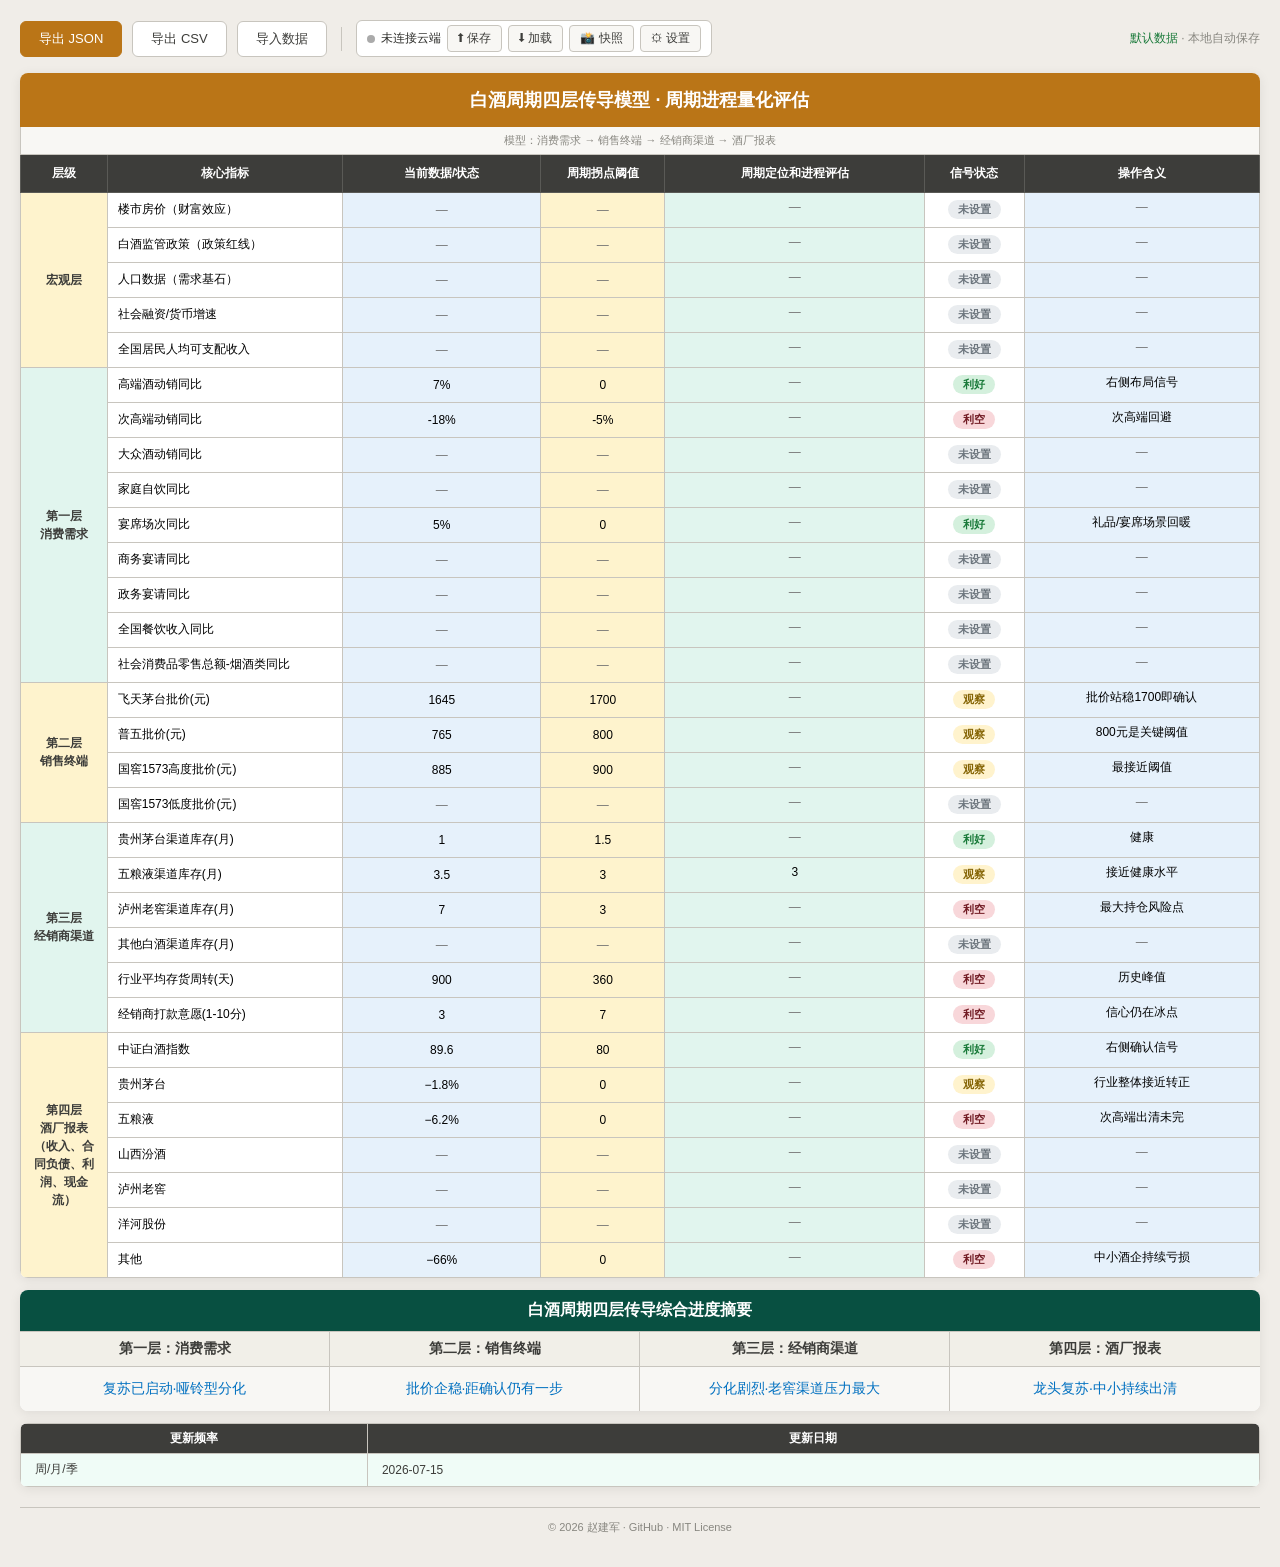
==== commit b4c9bcad: "feat: 添加原创署名 — MIT License + README补全 + 6个HTML meta标签 + footer版权 + Git作者信息" ====
--- a/baijiu/index.html
+++ b/baijiu/index.html
@@ -3,6 +3,9 @@
 <head>
 <meta charset="UTF-8">
 <meta name="viewport" content="width=device-width, initial-scale=1.0">
+<meta name="author" content="赵建军">
+<meta name="description" content="白酒周期四层传导模型 — 量化评估白酒行业周期阶段与信号强度">
+<meta name="copyright" content="© 2026 赵建军">
 <title>白酒周期四层传导模型 · 周期进程量化评估</title>
 <style>
   /* === Reset & Base === */
@@ -1813,5 +1816,9 @@
 });
 </script>
 
+<div style="text-align:center;padding:12px;font-size:11px;color:#888780;border-top:1px solid #C8C5BE;margin-top:20px;">
+  © 2026 赵建军 · <a href="https://github.com/zhaojasonar-zjj/High-Dividend-Strategy" target="_blank" style="color:#888780;text-decoration:none;">GitHub</a> · MIT License
+</div>
+
 </body>
 </html>
